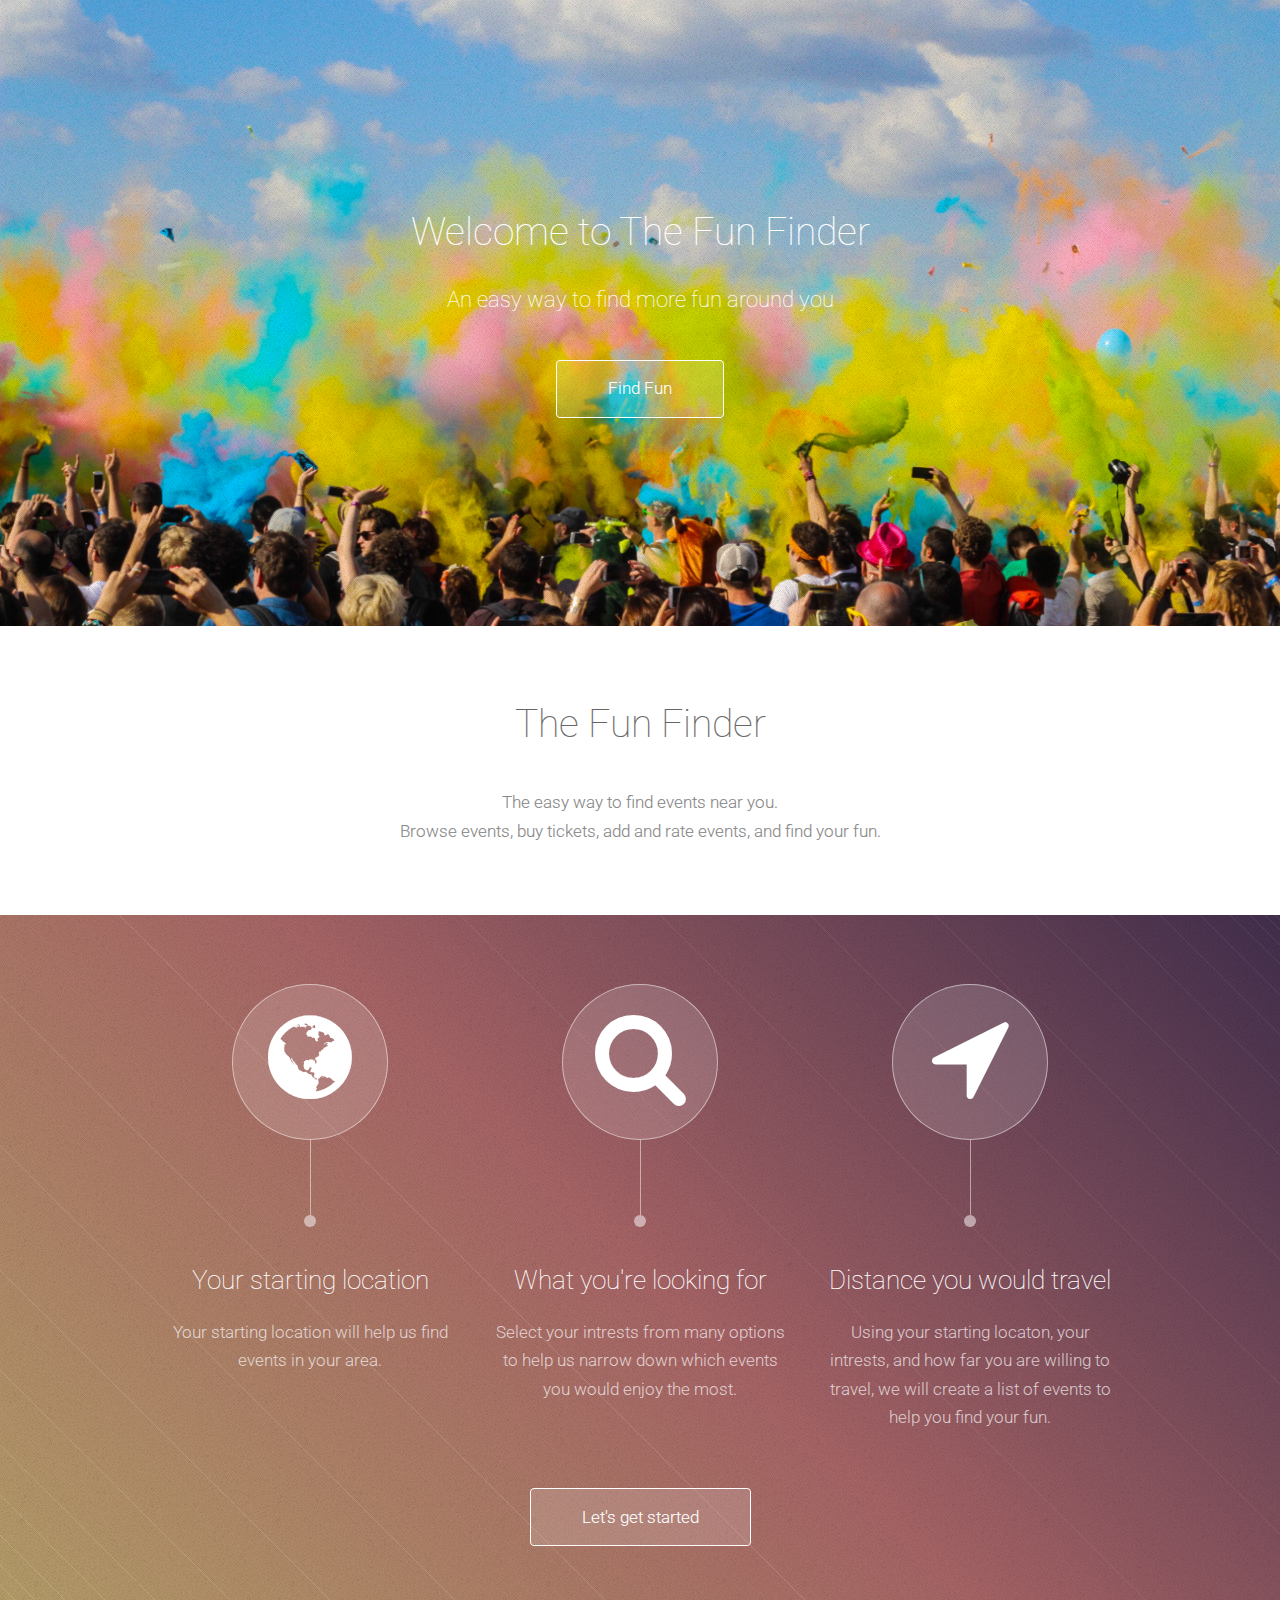
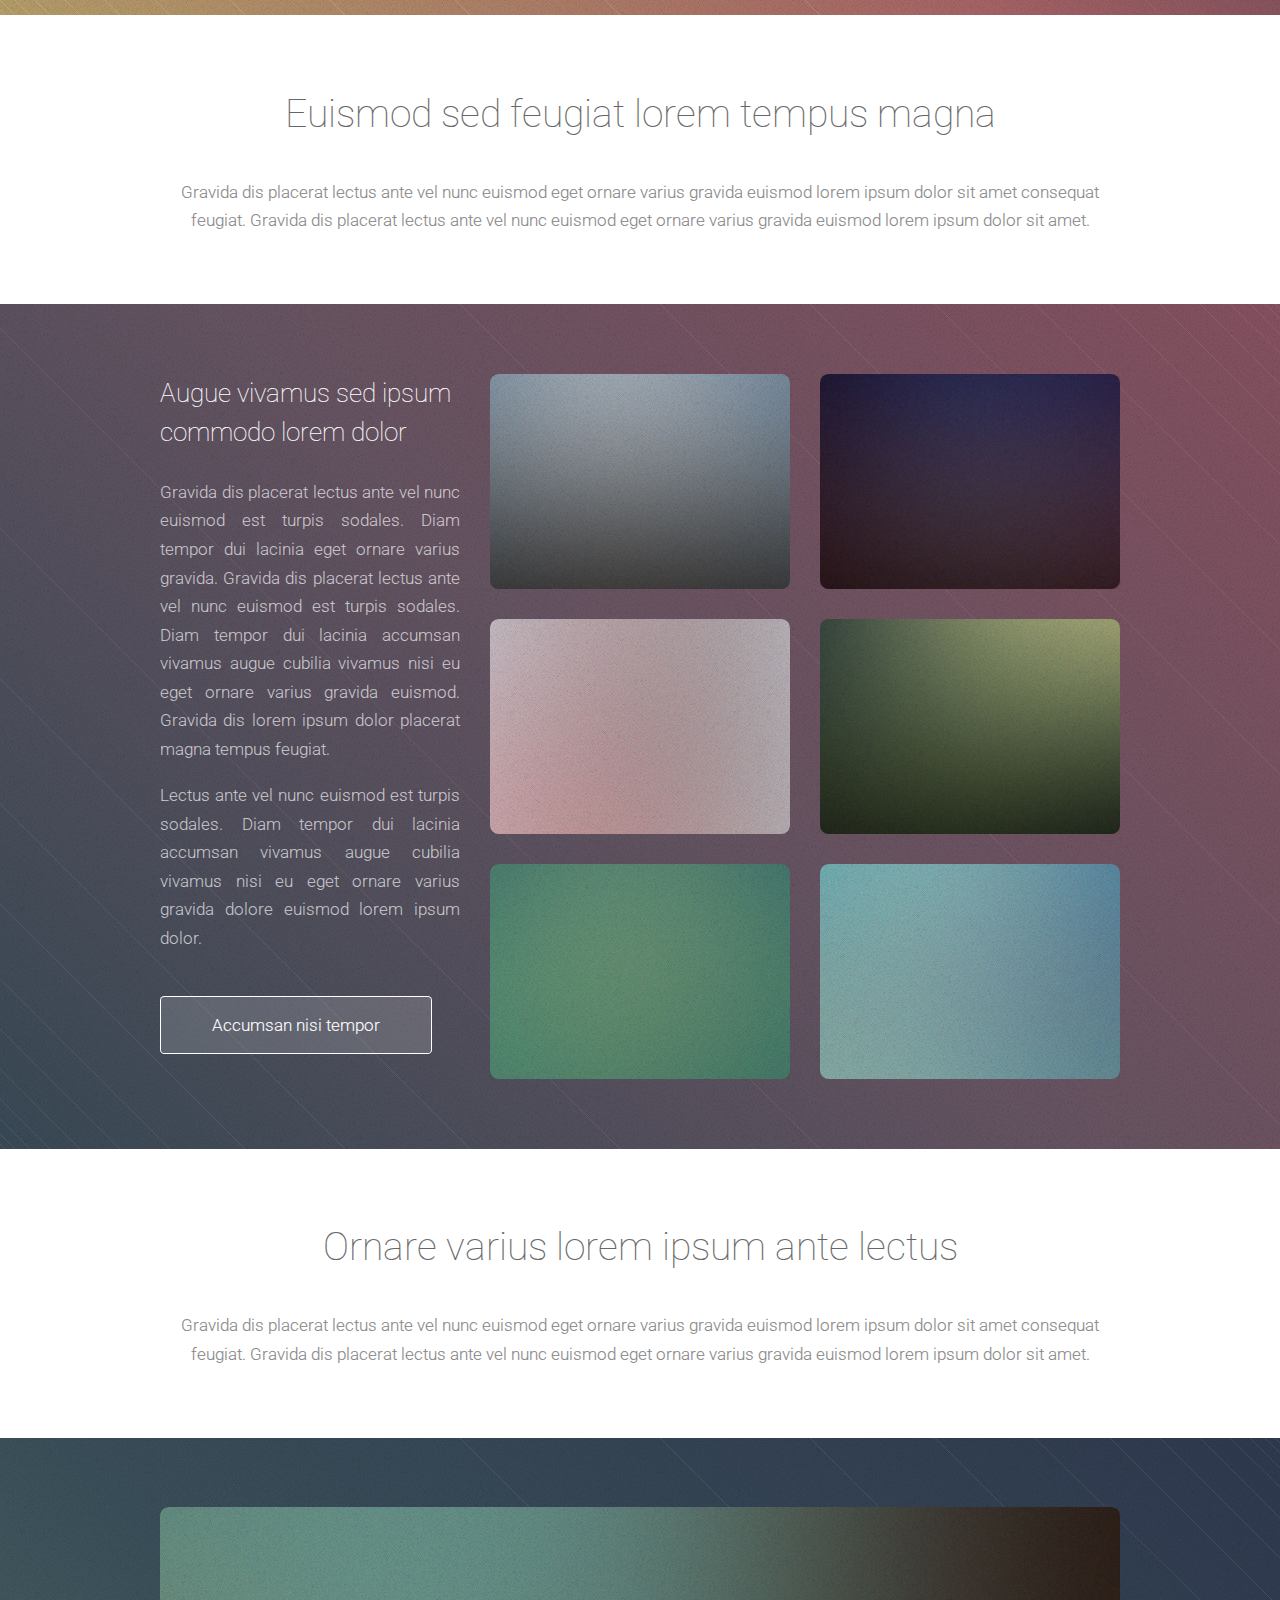
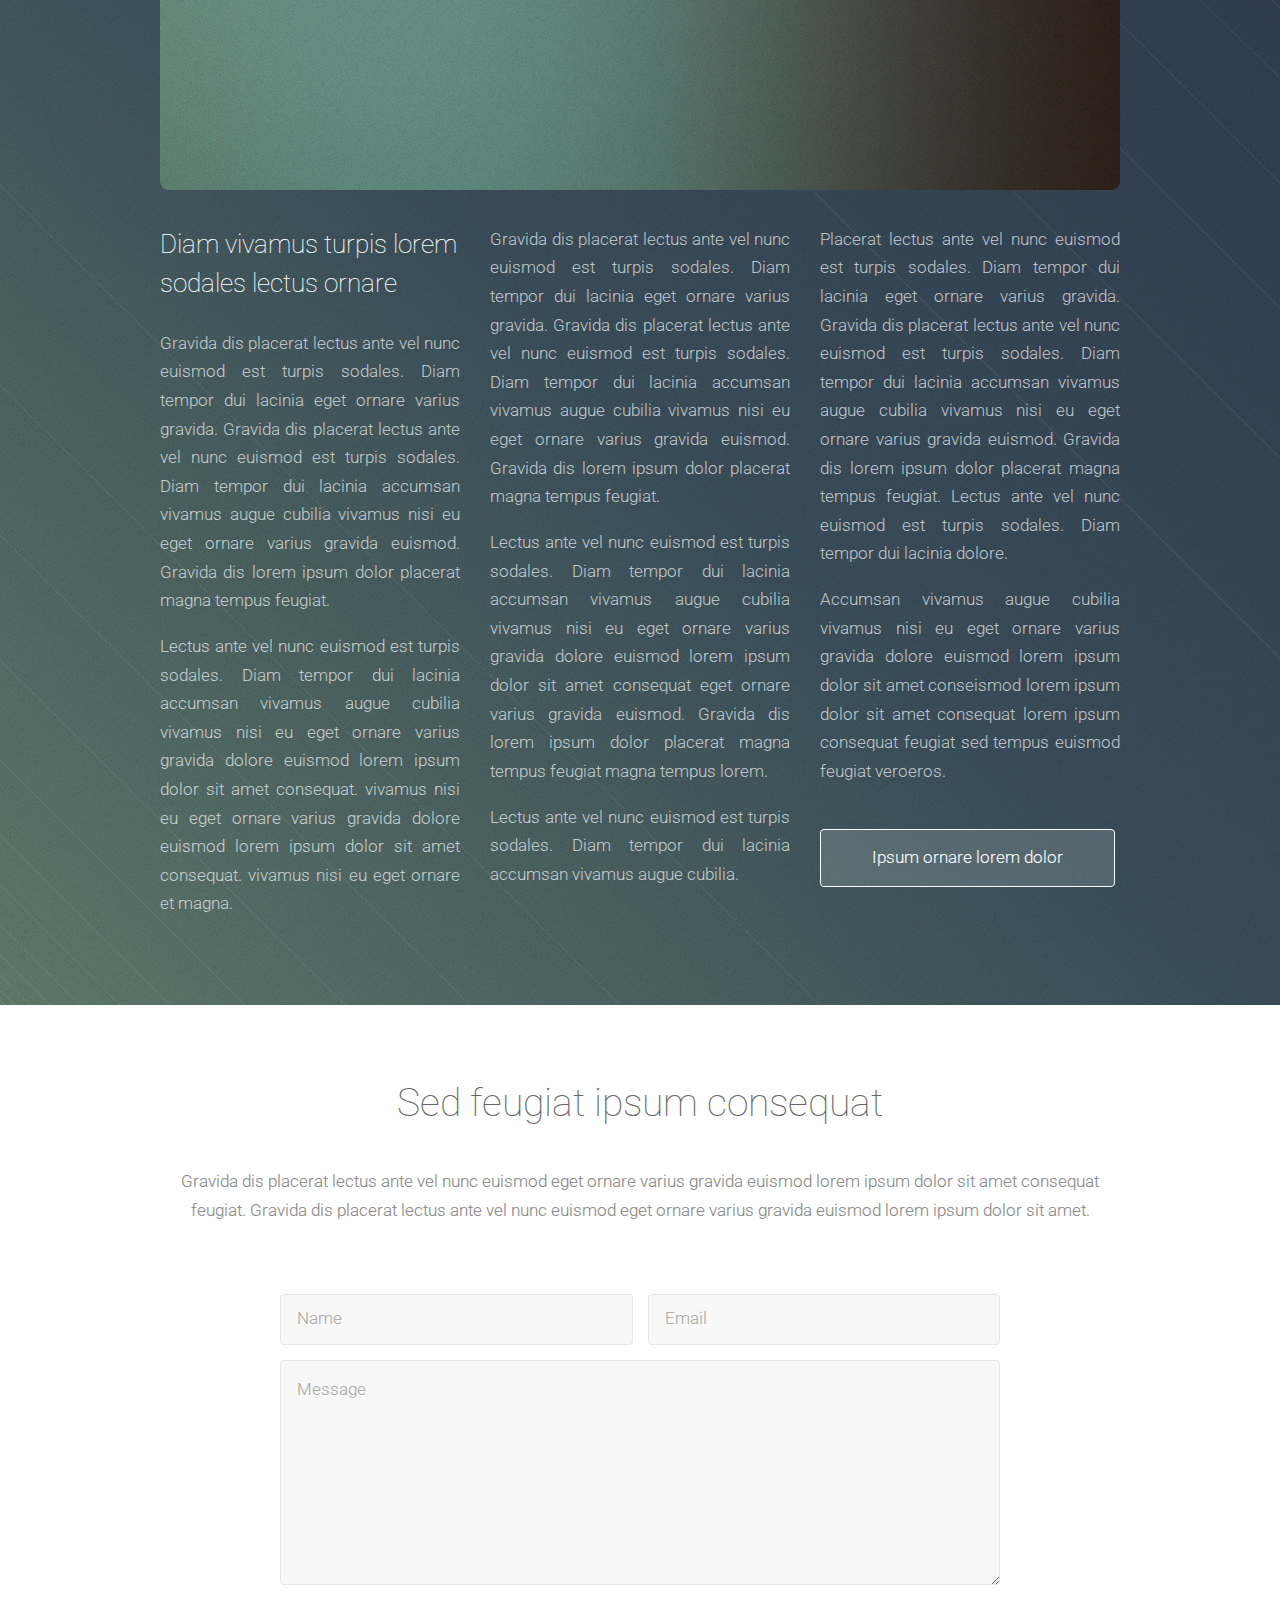
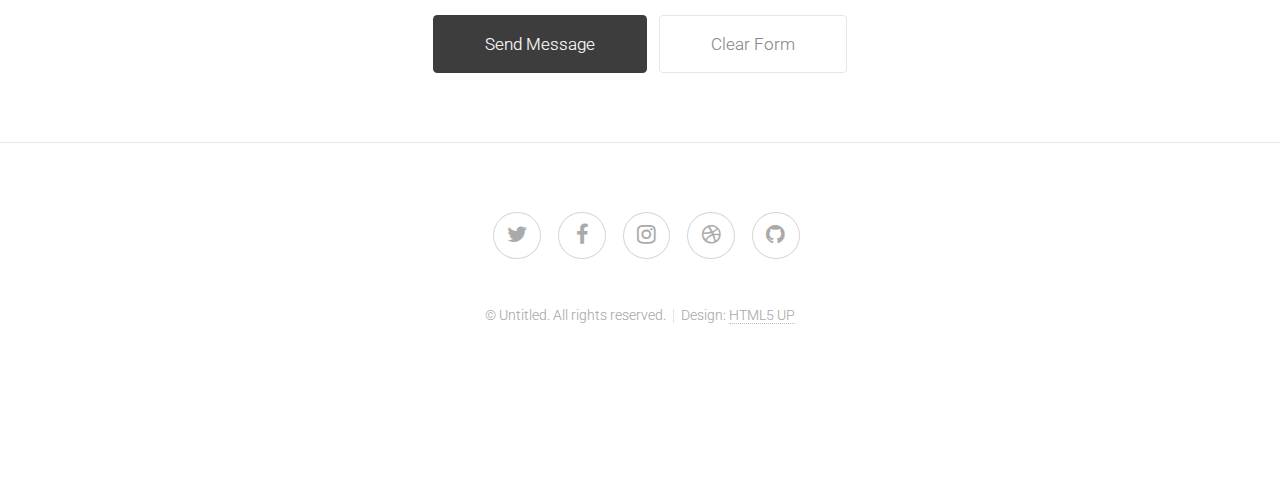
==== about-me.html @ b1b550c0 "Linked find-fun and started next link. Also added pictures" ====
<!DOCTYPE HTML>
<!--
	Tessellate by HTML5 UP
	html5up.net | @ajlkn
	Free for personal and commercial use under the CCA 3.0 license (html5up.net/license)
-->
<html>
	<head>
		<title>Tessellate by HTML5 UP</title>
		<meta charset="utf-8" />
		<meta name="viewport" content="width=device-width, initial-scale=1" />
		<!--[if lte IE 8]><script src="assets/js/ie/html5shiv.js"></script><![endif]-->
		<link rel="stylesheet" href="assets/css/main.css" />
		<link rel="stylesheet" href="assets/css/custom.css" />

		<!--[if lte IE 8]><link rel="stylesheet" href="assets/css/ie8.css" /><![endif]-->
		<!--[if lte IE 9]><link rel="stylesheet" href="assets/css/ie9.css" /><![endif]-->
	</head>
	<body>

		<!-- Header -->
			<section id="header" class="dark">
				<header>
					<h1>Welcome to The Fun Finder</h1>
					<p>An easy way to find more fun around you</p>
				</header>
				<footer>
					<a href="#first" class="button scrolly">Find Fun</a>
				</footer>
			</section>

		<!-- First -->
			<section id="first" class="main">
				<header>
					<div class="container">
						<h2>The Fun Finder</h2>
						<p>The easy way to find events near you.<br/>Browse events, buy tickets, add and rate events, and find your fun.
				        </p>
					</div>
				</header>
				<div class="content dark style1 featured">
					<div class="container">
						<div class="row">
							<div class="4u 12u(narrow)">
								<section>
									<span class="feature-icon"><span class="icon fa-globe"></span></span>
									<header>
										<h3>Your starting location</h3>
									</header>
									<p>Your starting location will help us find events in your area.</p>
								</section>
							</div>
							<div class="4u 12u(narrow)">
								<section>
									<span class="feature-icon"><span class="icon fa-search"></span></span>
									<header>
										<h3>What you're looking for</h3>
									</header>
									<p>Select your intrests from many options to help us narrow down which events you would enjoy the most.</p>
								</section>
							</div>
							<div class="4u 12u(narrow)">
								<section>
								<span class="feature-icon"><span class="icon fa-location-arrow"></span></span>
									<header>
										<h3>Distance you would travel</h3>
									</header>
									<p>Using your starting locaton, your intrests, and how far you are willing to travel, we will create a list of events to help you find your fun.</p>
								</section>
							</div>
						</div>
						<div class="row">
							<div class="12u">
								<footer>
									<a href="#second" class="button scrolly">Let's get started</a>
								</footer>
							</div>
						</div>
					</div>
				</div>
			</section>

		<!-- Second -->
			<section id="second" class="main">
				<header>
					<div class="container">
						<h2>Euismod sed feugiat lorem tempus magna</h2>
						<p>Gravida dis placerat lectus ante vel nunc euismod eget ornare varius gravida euismod lorem ipsum dolor sit amet consequat<br />
						feugiat. Gravida dis placerat lectus ante vel nunc euismod eget ornare varius gravida euismod lorem ipsum dolor sit amet.</p>
					</div>
				</header>
				<div class="content dark style2">
					<div class="container">
						<div class="row">
							<div class="4u 12u(narrow)">
								<section>
									<h3>Augue vivamus sed ipsum commodo lorem dolor</h3>
									<p>Gravida dis placerat lectus ante vel nunc euismod est turpis sodales. Diam
									tempor dui lacinia eget ornare varius gravida. Gravida dis placerat lectus ante
									vel nunc euismod est turpis sodales. Diam tempor dui lacinia accumsan vivamus
									augue cubilia vivamus nisi eu eget ornare varius gravida euismod.  Gravida dis
									lorem ipsum dolor placerat magna tempus feugiat.</p>
									<p>Lectus ante vel nunc euismod est turpis sodales. Diam tempor dui lacinia
									accumsan vivamus augue cubilia vivamus nisi eu eget ornare varius gravida dolore
									euismod lorem ipsum dolor.</p>
									<footer>
										<a href="#third" class="button scrolly">Accumsan nisi tempor</a>
									</footer>
								</section>
							</div>
							<div class="8u 12u(narrow)">
								<div class="row">
									<div class="6u"><a href="#" class="image fit"><img src="images/pic01.jpg" alt="" /></a></div>
									<div class="6u"><a href="#" class="image fit"><img src="images/pic02.jpg" alt="" /></a></div>
									<div class="6u"><a href="#" class="image fit"><img src="images/pic03.jpg" alt="" /></a></div>
									<div class="6u"><a href="#" class="image fit"><img src="images/pic04.jpg" alt="" /></a></div>
									<div class="6u"><a href="#" class="image fit"><img src="images/pic05.jpg" alt="" /></a></div>
									<div class="6u"><a href="#" class="image fit"><img src="images/pic06.jpg" alt="" /></a></div>
								</div>
							</div>
						</div>
					</div>
				</div>
			</section>

		<!-- Third -->
			<section id="third" class="main">
				<header>
					<div class="container">
						<h2>Ornare varius lorem ipsum ante lectus</h2>
						<p>Gravida dis placerat lectus ante vel nunc euismod eget ornare varius gravida euismod lorem ipsum dolor sit amet consequat<br />
						feugiat. Gravida dis placerat lectus ante vel nunc euismod eget ornare varius gravida euismod lorem ipsum dolor sit amet.</p>
					</div>
				</header>
				<div class="content dark style3">
					<div class="container">
						<span class="image featured"><img src="images/pic07.jpg" alt="" /></span>
						<div class="row">
							<div class="4u 12u(narrow)">
								<h3>Diam vivamus turpis lorem sodales lectus ornare</h3>
								<p>Gravida dis placerat lectus ante vel nunc euismod est turpis sodales. Diam
								tempor dui lacinia eget ornare varius gravida. Gravida dis placerat lectus ante
								vel nunc euismod est turpis sodales. Diam tempor dui lacinia accumsan vivamus
								augue cubilia vivamus nisi eu eget ornare varius gravida euismod.  Gravida dis
								lorem ipsum dolor placerat magna tempus feugiat.</p>
								<p>Lectus ante vel nunc euismod est turpis sodales. Diam tempor dui lacinia
								accumsan vivamus augue cubilia vivamus nisi eu eget ornare varius gravida dolore
								euismod lorem ipsum dolor sit amet consequat. vivamus nisi eu eget ornare varius
								gravida dolore euismod lorem ipsum dolor sit amet consequat. vivamus nisi eu
								eget ornare et magna.</p>
							</div>
							<div class="4u 12u(narrow)">
								<p>Gravida dis placerat lectus ante vel nunc euismod est turpis sodales. Diam
								tempor dui lacinia eget ornare varius gravida. Gravida dis placerat lectus ante
								vel nunc euismod est turpis sodales. Diam tempor dui lacinia accumsan vivamus
								augue cubilia vivamus nisi eu eget ornare varius gravida euismod.  Gravida dis
								lorem ipsum dolor placerat magna tempus feugiat.</p>
								<p>Lectus ante vel nunc euismod est turpis sodales. Diam tempor dui lacinia
								accumsan vivamus augue cubilia vivamus nisi eu eget ornare varius gravida dolore
								euismod lorem ipsum dolor sit amet consequat eget ornare varius gravida euismod.
								Gravida dis lorem ipsum dolor placerat magna tempus feugiat magna tempus lorem.</p>
								<p>Lectus ante vel nunc euismod est turpis sodales. Diam tempor dui lacinia
								accumsan vivamus augue cubilia.</p>
							</div>
							<div class="4u 12u(narrow)">
								<p>Placerat lectus ante vel nunc euismod est turpis sodales. Diam tempor dui
								lacinia eget ornare varius gravida. Gravida dis placerat lectus ante vel nunc
								euismod est turpis sodales. Diam tempor dui lacinia accumsan vivamus augue
								cubilia vivamus nisi eu eget ornare varius gravida euismod.  Gravida dis
								lorem ipsum dolor placerat magna tempus feugiat. Lectus ante vel nunc euismod
								est turpis sodales. Diam tempor dui lacinia dolore.</p>
								<p>Accumsan vivamus augue cubilia vivamus nisi eu eget ornare varius gravida
								dolore euismod lorem ipsum dolor sit amet conseismod lorem ipsum dolor sit amet
								consequat lorem ipsum consequat feugiat sed tempus euismod feugiat veroeros.</p>
								<footer>
									<a href="#fourth" class="button scrolly">Ipsum ornare lorem dolor</a>
								</footer>
							</div>
						</div>
					</div>
				</div>
			</section>

		<!-- Basic Elements -->
		<!--
			<section class="main">
				<header>
					<div class="container">
						<h2>A Whole Lotta Elements</h2>
						<p>General purpose elements for every general purpose. Or something like that.</p>
					</div>
				</header>
				<div class="content style1 dark">
					<div class="container">
						<section>
							<header>
								<h3>Paragraph</h3>
								<p>This is a byline</p>
							</header>
							<p>Phasellus nisl nisl, varius id <sup>porttitor sed pellentesque</sup> ac orci. Pellentesque
							habitant <strong>strong</strong> tristique <b>bold</b> et netus <i>italic</i> malesuada <em>emphasized</em> ac turpis egestas. Morbi
							leo suscipit ut. Praesent <sub>id turpis vitae</sub> turpis pretium ultricies. Vestibulum sit
							amet risus elit.</p>
						</section>
						<section>
							<header>
								<h3>Blockquote</h3>
							</header>
							<blockquote>Fringilla nisl. Donec accumsan interdum nisi, quis tincidunt felis sagittis eget.
							tempus euismod. Vestibulum ante ipsum primis in faucibus. Cras sit amet urna eros, id egestas
							tempus ante ipsum primis in faucibus orci luctus et ultrices.</blockquote>
						</section>
						<section>
							<header>
								<h3>Divider</h3>
							</header>
							<p>Donec consectetur <a href="#">vestibulum dolor et pulvinar</a>. Etiam vel felis enim, at viverra
							ligula. Ut porttitor sagittis lorem, quis eleifend nisi ornare vel. Praesent nec orci
							facilisis leo magna. Cras sit amet urna eros, id egestas urna. Quisque aliquam
							tempus euismod. Vestibulum ante ipsum primis in faucibus orci luctus et ultrices
							posuere cubilia.</p>
							<hr />
							<p>Donec consectetur vestibulum dolor et pulvinar. Etiam vel felis enim, at viverra
							ligula. Ut porttitor sagittis lorem, quis eleifend nisi ornare vel. Praesent nec orci
							facilisis leo magna. Cras sit amet urna eros, id egestas urna. Quisque aliquam
							tempus euismod. Vestibulum ante ipsum primis in faucibus orci luctus et ultrices
							posuere cubilia.</p>
						</section>
						<section>
							<header>
								<h3>Unordered List</h3>
							</header>
							<ul class="default">
								<li>Donec consectetur vestibulum dolor et vel felis enim at viverra ligula. Ut porttitor sagittis lorem.</li>
								<li>Donec consectetur vestibulum dolor et vel felis enim at viverra ligula. Ut porttitor sagittis lorem.</li>
								<li>Donec consectetur vestibulum dolor et vel felis enim at viverra ligula. Ut porttitor sagittis lorem.</li>
								<li>Donec consectetur vestibulum dolor et vel felis enim at viverra ligula. Ut porttitor sagittis lorem.</li>
							</ul>
						</section>
						<section>
							<header>
								<h3>Ordered List</h3>
							</header>
							<ol class="default">
								<li>Donec consectetur vestibulum dolor et vel felis enim at viverra ligula. Ut porttitor sagittis lorem.</li>
								<li>Donec consectetur vestibulum dolor et vel felis enim at viverra ligula. Ut porttitor sagittis lorem.</li>
								<li>Donec consectetur vestibulum dolor et vel felis enim at viverra ligula. Ut porttitor sagittis lorem.</li>
								<li>Donec consectetur vestibulum dolor et vel felis enim at viverra ligula. Ut porttitor sagittis lorem.</li>
							</ol>
						</section>
						<section>
							<header>
								<h3>Table</h3>
							</header>
							<div class="table-wrapper">
								<table class="default">
									<thead>
										<tr>
											<th>ID</th>
											<th>Name</th>
											<th>Description</th>
											<th>Price</th>
										</tr>
									</thead>
									<tbody>
										<tr>
											<td>00001</td>
											<td>Lorem ipsum dolor</td>
											<td>Ut porttitor sagittis lorem quis nisi ornare.</td>
											<td>29.99</td>
										</tr>
										<tr>
											<td>00002</td>
											<td>Sit amet nullam</td>
											<td>Ut porttitor sagittis lorem quis nisi ornare.</td>
											<td>19.99</td>
										</tr>
										<tr>
											<td>00003</td>
											<td>Feugiat felis viverra</td>
											<td>Ut porttitor sagittis lorem quis nisi ornare.</td>
											<td>29.99</td>
										</tr>
										<tr>
											<td>00004</td>
											<td>Sagittis enim felis</td>
											<td>Ut porttitor sagittis lorem quis nisi ornare.</td>
											<td>19.99</td>
										</tr>
										<tr>
											<td>00005</td>
											<td>Nullam sed vestibulum</td>
											<td>Ut porttitor sagittis lorem quis nisi ornare.</td>
											<td>19.99</td>
										</tr>
									</tbody>
									<tfoot>
										<tr>
											<td colspan="3"></td>
											<td>100.00</td>
										</tr>
									</tfoot>
								</table>
							</div>
						</section>
						<section>
							<header>
								<h3>Form</h3>
							</header>
							<form method="post" action="#">
								<div class="row 50%">
									<div class="6u 12u(narrow)">
										<input type="text" name="name" id="name" value="" placeholder="John Doe" />
									</div>
									<div class="6u 12u(narrow)">
										<input type="text" name="email" id="email" value="" placeholder="johndoe@domain.tld" />
									</div>
								</div>
								<div class="row 50%">
									<div class="12u">
										<div class="select" tabindex="-1">
											<select name="department" id="department">
												<option value="">Choose a department</option>
												<option value="1">Manufacturing</option>
												<option value="2">Administration</option>
												<option value="3">Support</option>
											</select>
										</div>
									</div>
								</div>
								<div class="row 50%">
									<div class="12u">
										<input type="text" name="subject" id="subject" value="" placeholder="Enter your subject" />
									</div>
								</div>
								<div class="row 50%">
									<div class="12u">
										<textarea name="message" id="message" placeholder="Enter your message"></textarea>
									</div>
								</div>
								<div class="row">
									<div class="12u">
										<ul class="actions">
											<li><input type="submit" class="button" value="Send Message" /></li>
											<li><input type="reset" class="button alt" value="Clear Form" /></li>
										</ul>
									</div>
								</div>
							</form>
						</section>
					</div>
				</div>
			</section>
		-->

		<!-- Fourth -->
			<section id="fourth" class="main">
				<header>
					<div class="container">
						<h2>Sed feugiat ipsum consequat</h2>
						<p>Gravida dis placerat lectus ante vel nunc euismod eget ornare varius gravida euismod lorem ipsum dolor sit amet consequat<br />
						feugiat. Gravida dis placerat lectus ante vel nunc euismod eget ornare varius gravida euismod lorem ipsum dolor sit amet.</p>
					</div>
				</header>
				<div class="content style4 featured">
					<div class="container 75%">
						<form method="post" action="#">
							<div class="row 50%">
								<div class="6u 12u(mobile)"><input type="text" placeholder="Name" /></div>
								<div class="6u 12u(mobile)"><input type="text" placeholder="Email" /></div>
							</div>
							<div class="row 50%">
								<div class="12u"><textarea name="message" placeholder="Message"></textarea></div>
							</div>
							<div class="row">
								<div class="12u">
									<ul class="actions">
										<li><input type="submit" class="button" value="Send Message" /></li>
										<li><input type="reset" class="button alt" value="Clear Form" /></li>
									</ul>
								</div>
							</div>
						</form>
					</div>
				</div>
			</section>

		<!-- Footer -->
			<section id="footer">
				<ul class="icons">
					<li><a href="#" class="icon fa-twitter"><span class="label">Twitter</span></a></li>
					<li><a href="#" class="icon fa-facebook"><span class="label">Facebook</span></a></li>
					<li><a href="#" class="icon fa-instagram"><span class="label">Instagram</span></a></li>
					<li><a href="#" class="icon fa-dribbble"><span class="label">Dribbble</span></a></li>
					<li><a href="#" class="icon fa-github"><span class="label">GitHub</span></a></li>
				</ul>
				<div class="copyright">
					<ul class="menu">
						<li>&copy; Untitled. All rights reserved.</li><li>Design: <a href="http://html5up.net">HTML5 UP</a></li>
					</ul>
				</div>
			</section>

		<!-- Scripts -->
			<script src="assets/js/jquery.min.js"></script>
			<script src="assets/js/jquery.scrolly.min.js"></script>
			<script src="assets/js/skel.min.js"></script>
			<script src="assets/js/util.js"></script>
			<!--[if lte IE 8]><script src="assets/js/ie/respond.min.js"></script><![endif]-->
			<script src="assets/js/main.js"></script>

	</body>
</html>
---- assets/css/main.css ----
@import url("font-awesome.min.css");
@import url("https://fonts.googleapis.com/css?family=Roboto:100,100italic,300,300italic,400,400italic");

/*
	Tessellate by HTML5 UP
	html5up.net | @ajlkn
	Free for personal and commercial use under the CCA 3.0 license (html5up.net/license)
*/

/* Reset */

	html, body, div, span, applet, object, iframe, h1, h2, h3, h4, h5, h6, p, blockquote, pre, a, abbr, acronym, address, big, cite, code, del, dfn, em, img, ins, kbd, q, s, samp, small, strike, strong, sub, sup, tt, var, b, u, i, center, dl, dt, dd, ol, ul, li, fieldset, form, label, legend, table, caption, tbody, tfoot, thead, tr, th, td, article, aside, canvas, details, embed, figure, figcaption, footer, header, hgroup, menu, nav, output, ruby, section, summary, time, mark, audio, video {
		margin: 0;
		padding: 0;
		border: 0;
		font-size: 100%;
		font: inherit;
		vertical-align: baseline;
	}

	article, aside, details, figcaption, figure, footer, header, hgroup, menu, nav, section {
		display: block;
	}

	body {
		line-height: 1;
	}

	ol, ul {
		list-style: none;
	}

	blockquote, q {
		quotes: none;
	}

	blockquote:before, blockquote:after, q:before, q:after {
		content: '';
		content: none;
	}

	table {
		border-collapse: collapse;
		border-spacing: 0;
	}

	body {
		-webkit-text-size-adjust: none;
	}

/* Box Model */

	*, *:before, *:after {
		-moz-box-sizing: border-box;
		-webkit-box-sizing: border-box;
		box-sizing: border-box;
	}

/* Containers */

	.container {
		margin-left: auto;
		margin-right: auto;
	}

	.container.\31 25\25 {
		width: 100%;
		max-width: 1700px;
		min-width: 1360px;
	}

	.container.\37 5\25 {
		width: 1020px;
	}

	.container.\35 0\25 {
		width: 680px;
	}

	.container.\32 5\25 {
		width: 340px;
	}

	.container {
		width: 1360px;
	}

	@media screen and (max-width: 1680px) {

		.container.\31 25\25 {
			width: 100%;
			max-width: 1500px;
			min-width: 1200px;
		}

		.container.\37 5\25 {
			width: 900px;
		}

		.container.\35 0\25 {
			width: 600px;
		}

		.container.\32 5\25 {
			width: 300px;
		}

		.container {
			width: 1200px;
		}

	}

	@media screen and (max-width: 1280px) {

		.container.\31 25\25 {
			width: 100%;
			max-width: 1200px;
			min-width: 960px;
		}

		.container.\37 5\25 {
			width: 720px;
		}

		.container.\35 0\25 {
			width: 480px;
		}

		.container.\32 5\25 {
			width: 240px;
		}

		.container {
			width: 960px;
		}

	}

	@media screen and (max-width: 1000px) {

		.container.\31 25\25 {
			width: 100%;
			max-width: 125%;
			min-width: 100%;
		}

		.container.\37 5\25 {
			width: 75%;
		}

		.container.\35 0\25 {
			width: 50%;
		}

		.container.\32 5\25 {
			width: 25%;
		}

		.container {
			width: 100% !important;
		}

	}

	@media screen and (max-width: 736px) {

		.container.\31 25\25 {
			width: 100%;
			max-width: 125%;
			min-width: 100%;
		}

		.container.\37 5\25 {
			width: 75%;
		}

		.container.\35 0\25 {
			width: 50%;
		}

		.container.\32 5\25 {
			width: 25%;
		}

		.container {
			width: 100% !important;
		}

	}

/* Grid */

	.row {
		border-bottom: solid 1px transparent;
		-moz-box-sizing: border-box;
		-webkit-box-sizing: border-box;
		box-sizing: border-box;
	}

	.row > * {
		float: left;
		-moz-box-sizing: border-box;
		-webkit-box-sizing: border-box;
		box-sizing: border-box;
	}

	.row:after, .row:before {
		content: '';
		display: block;
		clear: both;
		height: 0;
	}

	.row.uniform > * > :first-child {
		margin-top: 0;
	}

	.row.uniform > * > :last-child {
		margin-bottom: 0;
	}

	.row.\30 \25 > * {
		padding: 0px 0 0 0px;
	}

	.row.\30 \25 {
		margin: 0px 0 -1px 0px;
	}

	.row.uniform.\30 \25 > * {
		padding: 0px 0 0 0px;
	}

	.row.uniform.\30 \25 {
		margin: 0px 0 -1px 0px;
	}

	.row > * {
		padding: 50px 0 0 50px;
	}

	.row {
		margin: -50px 0 -1px -50px;
	}

	.row.uniform > * {
		padding: 50px 0 0 50px;
	}

	.row.uniform {
		margin: -50px 0 -1px -50px;
	}

	.row.\32 00\25 > * {
		padding: 100px 0 0 100px;
	}

	.row.\32 00\25 {
		margin: -100px 0 -1px -100px;
	}

	.row.uniform.\32 00\25 > * {
		padding: 100px 0 0 100px;
	}

	.row.uniform.\32 00\25 {
		margin: -100px 0 -1px -100px;
	}

	.row.\31 50\25 > * {
		padding: 75px 0 0 75px;
	}

	.row.\31 50\25 {
		margin: -75px 0 -1px -75px;
	}

	.row.uniform.\31 50\25 > * {
		padding: 75px 0 0 75px;
	}

	.row.uniform.\31 50\25 {
		margin: -75px 0 -1px -75px;
	}

	.row.\35 0\25 > * {
		padding: 25px 0 0 25px;
	}

	.row.\35 0\25 {
		margin: -25px 0 -1px -25px;
	}

	.row.uniform.\35 0\25 > * {
		padding: 25px 0 0 25px;
	}

	.row.uniform.\35 0\25 {
		margin: -25px 0 -1px -25px;
	}

	.row.\32 5\25 > * {
		padding: 12.5px 0 0 12.5px;
	}

	.row.\32 5\25 {
		margin: -12.5px 0 -1px -12.5px;
	}

	.row.uniform.\32 5\25 > * {
		padding: 12.5px 0 0 12.5px;
	}

	.row.uniform.\32 5\25 {
		margin: -12.5px 0 -1px -12.5px;
	}

	.\31 2u, .\31 2u\24 {
		width: 100%;
		clear: none;
		margin-left: 0;
	}

	.\31 1u, .\31 1u\24 {
		width: 91.6666666667%;
		clear: none;
		margin-left: 0;
	}

	.\31 0u, .\31 0u\24 {
		width: 83.3333333333%;
		clear: none;
		margin-left: 0;
	}

	.\39 u, .\39 u\24 {
		width: 75%;
		clear: none;
		margin-left: 0;
	}

	.\38 u, .\38 u\24 {
		width: 66.6666666667%;
		clear: none;
		margin-left: 0;
	}

	.\37 u, .\37 u\24 {
		width: 58.3333333333%;
		clear: none;
		margin-left: 0;
	}

	.\36 u, .\36 u\24 {
		width: 50%;
		clear: none;
		margin-left: 0;
	}

	.\35 u, .\35 u\24 {
		width: 41.6666666667%;
		clear: none;
		margin-left: 0;
	}

	.\34 u, .\34 u\24 {
		width: 33.3333333333%;
		clear: none;
		margin-left: 0;
	}

	.\33 u, .\33 u\24 {
		width: 25%;
		clear: none;
		margin-left: 0;
	}

	.\32 u, .\32 u\24 {
		width: 16.6666666667%;
		clear: none;
		margin-left: 0;
	}

	.\31 u, .\31 u\24 {
		width: 8.3333333333%;
		clear: none;
		margin-left: 0;
	}

	.\31 2u\24 + *,
	.\31 1u\24 + *,
	.\31 0u\24 + *,
	.\39 u\24 + *,
	.\38 u\24 + *,
	.\37 u\24 + *,
	.\36 u\24 + *,
	.\35 u\24 + *,
	.\34 u\24 + *,
	.\33 u\24 + *,
	.\32 u\24 + *,
	.\31 u\24 + * {
		clear: left;
	}

	.\-11u {
		margin-left: 91.66667%;
	}

	.\-10u {
		margin-left: 83.33333%;
	}

	.\-9u {
		margin-left: 75%;
	}

	.\-8u {
		margin-left: 66.66667%;
	}

	.\-7u {
		margin-left: 58.33333%;
	}

	.\-6u {
		margin-left: 50%;
	}

	.\-5u {
		margin-left: 41.66667%;
	}

	.\-4u {
		margin-left: 33.33333%;
	}

	.\-3u {
		margin-left: 25%;
	}

	.\-2u {
		margin-left: 16.66667%;
	}

	.\-1u {
		margin-left: 8.33333%;
	}

	@media screen and (max-width: 1680px) {

		.row > * {
			padding: 40px 0 0 40px;
		}

		.row {
			margin: -40px 0 -1px -40px;
		}

		.row.uniform > * {
			padding: 40px 0 0 40px;
		}

		.row.uniform {
			margin: -40px 0 -1px -40px;
		}

		.row.\32 00\25 > * {
			padding: 80px 0 0 80px;
		}

		.row.\32 00\25 {
			margin: -80px 0 -1px -80px;
		}

		.row.uniform.\32 00\25 > * {
			padding: 80px 0 0 80px;
		}

		.row.uniform.\32 00\25 {
			margin: -80px 0 -1px -80px;
		}

		.row.\31 50\25 > * {
			padding: 60px 0 0 60px;
		}

		.row.\31 50\25 {
			margin: -60px 0 -1px -60px;
		}

		.row.uniform.\31 50\25 > * {
			padding: 60px 0 0 60px;
		}

		.row.uniform.\31 50\25 {
			margin: -60px 0 -1px -60px;
		}

		.row.\35 0\25 > * {
			padding: 20px 0 0 20px;
		}

		.row.\35 0\25 {
			margin: -20px 0 -1px -20px;
		}

		.row.uniform.\35 0\25 > * {
			padding: 20px 0 0 20px;
		}

		.row.uniform.\35 0\25 {
			margin: -20px 0 -1px -20px;
		}

		.row.\32 5\25 > * {
			padding: 10px 0 0 10px;
		}

		.row.\32 5\25 {
			margin: -10px 0 -1px -10px;
		}

		.row.uniform.\32 5\25 > * {
			padding: 10px 0 0 10px;
		}

		.row.uniform.\32 5\25 {
			margin: -10px 0 -1px -10px;
		}

		.\31 2u\28wide\29, .\31 2u\24\28wide\29 {
			width: 100%;
			clear: none;
			margin-left: 0;
		}

		.\31 1u\28wide\29, .\31 1u\24\28wide\29 {
			width: 91.6666666667%;
			clear: none;
			margin-left: 0;
		}

		.\31 0u\28wide\29, .\31 0u\24\28wide\29 {
			width: 83.3333333333%;
			clear: none;
			margin-left: 0;
		}

		.\39 u\28wide\29, .\39 u\24\28wide\29 {
			width: 75%;
			clear: none;
			margin-left: 0;
		}

		.\38 u\28wide\29, .\38 u\24\28wide\29 {
			width: 66.6666666667%;
			clear: none;
			margin-left: 0;
		}

		.\37 u\28wide\29, .\37 u\24\28wide\29 {
			width: 58.3333333333%;
			clear: none;
			margin-left: 0;
		}

		.\36 u\28wide\29, .\36 u\24\28wide\29 {
			width: 50%;
			clear: none;
			margin-left: 0;
		}

		.\35 u\28wide\29, .\35 u\24\28wide\29 {
			width: 41.6666666667%;
			clear: none;
			margin-left: 0;
		}

		.\34 u\28wide\29, .\34 u\24\28wide\29 {
			width: 33.3333333333%;
			clear: none;
			margin-left: 0;
		}

		.\33 u\28wide\29, .\33 u\24\28wide\29 {
			width: 25%;
			clear: none;
			margin-left: 0;
		}

		.\32 u\28wide\29, .\32 u\24\28wide\29 {
			width: 16.6666666667%;
			clear: none;
			margin-left: 0;
		}

		.\31 u\28wide\29, .\31 u\24\28wide\29 {
			width: 8.3333333333%;
			clear: none;
			margin-left: 0;
		}

		.\31 2u\24\28wide\29 + *,
		.\31 1u\24\28wide\29 + *,
		.\31 0u\24\28wide\29 + *,
		.\39 u\24\28wide\29 + *,
		.\38 u\24\28wide\29 + *,
		.\37 u\24\28wide\29 + *,
		.\36 u\24\28wide\29 + *,
		.\35 u\24\28wide\29 + *,
		.\34 u\24\28wide\29 + *,
		.\33 u\24\28wide\29 + *,
		.\32 u\24\28wide\29 + *,
		.\31 u\24\28wide\29 + * {
			clear: left;
		}

		.\-11u\28wide\29 {
			margin-left: 91.66667%;
		}

		.\-10u\28wide\29 {
			margin-left: 83.33333%;
		}

		.\-9u\28wide\29 {
			margin-left: 75%;
		}

		.\-8u\28wide\29 {
			margin-left: 66.66667%;
		}

		.\-7u\28wide\29 {
			margin-left: 58.33333%;
		}

		.\-6u\28wide\29 {
			margin-left: 50%;
		}

		.\-5u\28wide\29 {
			margin-left: 41.66667%;
		}

		.\-4u\28wide\29 {
			margin-left: 33.33333%;
		}

		.\-3u\28wide\29 {
			margin-left: 25%;
		}

		.\-2u\28wide\29 {
			margin-left: 16.66667%;
		}

		.\-1u\28wide\29 {
			margin-left: 8.33333%;
		}

	}

	@media screen and (max-width: 1280px) {

		.row > * {
			padding: 30px 0 0 30px;
		}

		.row {
			margin: -30px 0 -1px -30px;
		}

		.row.uniform > * {
			padding: 30px 0 0 30px;
		}

		.row.uniform {
			margin: -30px 0 -1px -30px;
		}

		.row.\32 00\25 > * {
			padding: 60px 0 0 60px;
		}

		.row.\32 00\25 {
			margin: -60px 0 -1px -60px;
		}

		.row.uniform.\32 00\25 > * {
			padding: 60px 0 0 60px;
		}

		.row.uniform.\32 00\25 {
			margin: -60px 0 -1px -60px;
		}

		.row.\31 50\25 > * {
			padding: 45px 0 0 45px;
		}

		.row.\31 50\25 {
			margin: -45px 0 -1px -45px;
		}

		.row.uniform.\31 50\25 > * {
			padding: 45px 0 0 45px;
		}

		.row.uniform.\31 50\25 {
			margin: -45px 0 -1px -45px;
		}

		.row.\35 0\25 > * {
			padding: 15px 0 0 15px;
		}

		.row.\35 0\25 {
			margin: -15px 0 -1px -15px;
		}

		.row.uniform.\35 0\25 > * {
			padding: 15px 0 0 15px;
		}

		.row.uniform.\35 0\25 {
			margin: -15px 0 -1px -15px;
		}

		.row.\32 5\25 > * {
			padding: 7.5px 0 0 7.5px;
		}

		.row.\32 5\25 {
			margin: -7.5px 0 -1px -7.5px;
		}

		.row.uniform.\32 5\25 > * {
			padding: 7.5px 0 0 7.5px;
		}

		.row.uniform.\32 5\25 {
			margin: -7.5px 0 -1px -7.5px;
		}

		.\31 2u\28normal\29, .\31 2u\24\28normal\29 {
			width: 100%;
			clear: none;
			margin-left: 0;
		}

		.\31 1u\28normal\29, .\31 1u\24\28normal\29 {
			width: 91.6666666667%;
			clear: none;
			margin-left: 0;
		}

		.\31 0u\28normal\29, .\31 0u\24\28normal\29 {
			width: 83.3333333333%;
			clear: none;
			margin-left: 0;
		}

		.\39 u\28normal\29, .\39 u\24\28normal\29 {
			width: 75%;
			clear: none;
			margin-left: 0;
		}

		.\38 u\28normal\29, .\38 u\24\28normal\29 {
			width: 66.6666666667%;
			clear: none;
			margin-left: 0;
		}

		.\37 u\28normal\29, .\37 u\24\28normal\29 {
			width: 58.3333333333%;
			clear: none;
			margin-left: 0;
		}

		.\36 u\28normal\29, .\36 u\24\28normal\29 {
			width: 50%;
			clear: none;
			margin-left: 0;
		}

		.\35 u\28normal\29, .\35 u\24\28normal\29 {
			width: 41.6666666667%;
			clear: none;
			margin-left: 0;
		}

		.\34 u\28normal\29, .\34 u\24\28normal\29 {
			width: 33.3333333333%;
			clear: none;
			margin-left: 0;
		}

		.\33 u\28normal\29, .\33 u\24\28normal\29 {
			width: 25%;
			clear: none;
			margin-left: 0;
		}

		.\32 u\28normal\29, .\32 u\24\28normal\29 {
			width: 16.6666666667%;
			clear: none;
			margin-left: 0;
		}

		.\31 u\28normal\29, .\31 u\24\28normal\29 {
			width: 8.3333333333%;
			clear: none;
			margin-left: 0;
		}

		.\31 2u\24\28normal\29 + *,
		.\31 1u\24\28normal\29 + *,
		.\31 0u\24\28normal\29 + *,
		.\39 u\24\28normal\29 + *,
		.\38 u\24\28normal\29 + *,
		.\37 u\24\28normal\29 + *,
		.\36 u\24\28normal\29 + *,
		.\35 u\24\28normal\29 + *,
		.\34 u\24\28normal\29 + *,
		.\33 u\24\28normal\29 + *,
		.\32 u\24\28normal\29 + *,
		.\31 u\24\28normal\29 + * {
			clear: left;
		}

		.\-11u\28normal\29 {
			margin-left: 91.66667%;
		}

		.\-10u\28normal\29 {
			margin-left: 83.33333%;
		}

		.\-9u\28normal\29 {
			margin-left: 75%;
		}

		.\-8u\28normal\29 {
			margin-left: 66.66667%;
		}

		.\-7u\28normal\29 {
			margin-left: 58.33333%;
		}

		.\-6u\28normal\29 {
			margin-left: 50%;
		}

		.\-5u\28normal\29 {
			margin-left: 41.66667%;
		}

		.\-4u\28normal\29 {
			margin-left: 33.33333%;
		}

		.\-3u\28normal\29 {
			margin-left: 25%;
		}

		.\-2u\28normal\29 {
			margin-left: 16.66667%;
		}

		.\-1u\28normal\29 {
			margin-left: 8.33333%;
		}

	}

	@media screen and (max-width: 1000px) {

		.row > * {
			padding: 25px 0 0 25px;
		}

		.row {
			margin: -25px 0 -1px -25px;
		}

		.row.uniform > * {
			padding: 25px 0 0 25px;
		}

		.row.uniform {
			margin: -25px 0 -1px -25px;
		}

		.row.\32 00\25 > * {
			padding: 50px 0 0 50px;
		}

		.row.\32 00\25 {
			margin: -50px 0 -1px -50px;
		}

		.row.uniform.\32 00\25 > * {
			padding: 50px 0 0 50px;
		}

		.row.uniform.\32 00\25 {
			margin: -50px 0 -1px -50px;
		}

		.row.\31 50\25 > * {
			padding: 37.5px 0 0 37.5px;
		}

		.row.\31 50\25 {
			margin: -37.5px 0 -1px -37.5px;
		}

		.row.uniform.\31 50\25 > * {
			padding: 37.5px 0 0 37.5px;
		}

		.row.uniform.\31 50\25 {
			margin: -37.5px 0 -1px -37.5px;
		}

		.row.\35 0\25 > * {
			padding: 12.5px 0 0 12.5px;
		}

		.row.\35 0\25 {
			margin: -12.5px 0 -1px -12.5px;
		}

		.row.uniform.\35 0\25 > * {
			padding: 12.5px 0 0 12.5px;
		}

		.row.uniform.\35 0\25 {
			margin: -12.5px 0 -1px -12.5px;
		}

		.row.\32 5\25 > * {
			padding: 6.25px 0 0 6.25px;
		}

		.row.\32 5\25 {
			margin: -6.25px 0 -1px -6.25px;
		}

		.row.uniform.\32 5\25 > * {
			padding: 6.25px 0 0 6.25px;
		}

		.row.uniform.\32 5\25 {
			margin: -6.25px 0 -1px -6.25px;
		}

		.\31 2u\28narrow\29, .\31 2u\24\28narrow\29 {
			width: 100%;
			clear: none;
			margin-left: 0;
		}

		.\31 1u\28narrow\29, .\31 1u\24\28narrow\29 {
			width: 91.6666666667%;
			clear: none;
			margin-left: 0;
		}

		.\31 0u\28narrow\29, .\31 0u\24\28narrow\29 {
			width: 83.3333333333%;
			clear: none;
			margin-left: 0;
		}

		.\39 u\28narrow\29, .\39 u\24\28narrow\29 {
			width: 75%;
			clear: none;
			margin-left: 0;
		}

		.\38 u\28narrow\29, .\38 u\24\28narrow\29 {
			width: 66.6666666667%;
			clear: none;
			margin-left: 0;
		}

		.\37 u\28narrow\29, .\37 u\24\28narrow\29 {
			width: 58.3333333333%;
			clear: none;
			margin-left: 0;
		}

		.\36 u\28narrow\29, .\36 u\24\28narrow\29 {
			width: 50%;
			clear: none;
			margin-left: 0;
		}

		.\35 u\28narrow\29, .\35 u\24\28narrow\29 {
			width: 41.6666666667%;
			clear: none;
			margin-left: 0;
		}

		.\34 u\28narrow\29, .\34 u\24\28narrow\29 {
			width: 33.3333333333%;
			clear: none;
			margin-left: 0;
		}

		.\33 u\28narrow\29, .\33 u\24\28narrow\29 {
			width: 25%;
			clear: none;
			margin-left: 0;
		}

		.\32 u\28narrow\29, .\32 u\24\28narrow\29 {
			width: 16.6666666667%;
			clear: none;
			margin-left: 0;
		}

		.\31 u\28narrow\29, .\31 u\24\28narrow\29 {
			width: 8.3333333333%;
			clear: none;
			margin-left: 0;
		}

		.\31 2u\24\28narrow\29 + *,
		.\31 1u\24\28narrow\29 + *,
		.\31 0u\24\28narrow\29 + *,
		.\39 u\24\28narrow\29 + *,
		.\38 u\24\28narrow\29 + *,
		.\37 u\24\28narrow\29 + *,
		.\36 u\24\28narrow\29 + *,
		.\35 u\24\28narrow\29 + *,
		.\34 u\24\28narrow\29 + *,
		.\33 u\24\28narrow\29 + *,
		.\32 u\24\28narrow\29 + *,
		.\31 u\24\28narrow\29 + * {
			clear: left;
		}

		.\-11u\28narrow\29 {
			margin-left: 91.66667%;
		}

		.\-10u\28narrow\29 {
			margin-left: 83.33333%;
		}

		.\-9u\28narrow\29 {
			margin-left: 75%;
		}

		.\-8u\28narrow\29 {
			margin-left: 66.66667%;
		}

		.\-7u\28narrow\29 {
			margin-left: 58.33333%;
		}

		.\-6u\28narrow\29 {
			margin-left: 50%;
		}

		.\-5u\28narrow\29 {
			margin-left: 41.66667%;
		}

		.\-4u\28narrow\29 {
			margin-left: 33.33333%;
		}

		.\-3u\28narrow\29 {
			margin-left: 25%;
		}

		.\-2u\28narrow\29 {
			margin-left: 16.66667%;
		}

		.\-1u\28narrow\29 {
			margin-left: 8.33333%;
		}

	}

	@media screen and (max-width: 736px) {

		.row > * {
			padding: 20px 0 0 20px;
		}

		.row {
			margin: -20px 0 -1px -20px;
		}

		.row.uniform > * {
			padding: 20px 0 0 20px;
		}

		.row.uniform {
			margin: -20px 0 -1px -20px;
		}

		.row.\32 00\25 > * {
			padding: 40px 0 0 40px;
		}

		.row.\32 00\25 {
			margin: -40px 0 -1px -40px;
		}

		.row.uniform.\32 00\25 > * {
			padding: 40px 0 0 40px;
		}

		.row.uniform.\32 00\25 {
			margin: -40px 0 -1px -40px;
		}

		.row.\31 50\25 > * {
			padding: 30px 0 0 30px;
		}

		.row.\31 50\25 {
			margin: -30px 0 -1px -30px;
		}

		.row.uniform.\31 50\25 > * {
			padding: 30px 0 0 30px;
		}

		.row.uniform.\31 50\25 {
			margin: -30px 0 -1px -30px;
		}

		.row.\35 0\25 > * {
			padding: 10px 0 0 10px;
		}

		.row.\35 0\25 {
			margin: -10px 0 -1px -10px;
		}

		.row.uniform.\35 0\25 > * {
			padding: 10px 0 0 10px;
		}

		.row.uniform.\35 0\25 {
			margin: -10px 0 -1px -10px;
		}

		.row.\32 5\25 > * {
			padding: 5px 0 0 5px;
		}

		.row.\32 5\25 {
			margin: -5px 0 -1px -5px;
		}

		.row.uniform.\32 5\25 > * {
			padding: 5px 0 0 5px;
		}

		.row.uniform.\32 5\25 {
			margin: -5px 0 -1px -5px;
		}

		.\31 2u\28mobile\29, .\31 2u\24\28mobile\29 {
			width: 100%;
			clear: none;
			margin-left: 0;
		}

		.\31 1u\28mobile\29, .\31 1u\24\28mobile\29 {
			width: 91.6666666667%;
			clear: none;
			margin-left: 0;
		}

		.\31 0u\28mobile\29, .\31 0u\24\28mobile\29 {
			width: 83.3333333333%;
			clear: none;
			margin-left: 0;
		}

		.\39 u\28mobile\29, .\39 u\24\28mobile\29 {
			width: 75%;
			clear: none;
			margin-left: 0;
		}

		.\38 u\28mobile\29, .\38 u\24\28mobile\29 {
			width: 66.6666666667%;
			clear: none;
			margin-left: 0;
		}

		.\37 u\28mobile\29, .\37 u\24\28mobile\29 {
			width: 58.3333333333%;
			clear: none;
			margin-left: 0;
		}

		.\36 u\28mobile\29, .\36 u\24\28mobile\29 {
			width: 50%;
			clear: none;
			margin-left: 0;
		}

		.\35 u\28mobile\29, .\35 u\24\28mobile\29 {
			width: 41.6666666667%;
			clear: none;
			margin-left: 0;
		}

		.\34 u\28mobile\29, .\34 u\24\28mobile\29 {
			width: 33.3333333333%;
			clear: none;
			margin-left: 0;
		}

		.\33 u\28mobile\29, .\33 u\24\28mobile\29 {
			width: 25%;
			clear: none;
			margin-left: 0;
		}

		.\32 u\28mobile\29, .\32 u\24\28mobile\29 {
			width: 16.6666666667%;
			clear: none;
			margin-left: 0;
		}

		.\31 u\28mobile\29, .\31 u\24\28mobile\29 {
			width: 8.3333333333%;
			clear: none;
			margin-left: 0;
		}

		.\31 2u\24\28mobile\29 + *,
		.\31 1u\24\28mobile\29 + *,
		.\31 0u\24\28mobile\29 + *,
		.\39 u\24\28mobile\29 + *,
		.\38 u\24\28mobile\29 + *,
		.\37 u\24\28mobile\29 + *,
		.\36 u\24\28mobile\29 + *,
		.\35 u\24\28mobile\29 + *,
		.\34 u\24\28mobile\29 + *,
		.\33 u\24\28mobile\29 + *,
		.\32 u\24\28mobile\29 + *,
		.\31 u\24\28mobile\29 + * {
			clear: left;
		}

		.\-11u\28mobile\29 {
			margin-left: 91.66667%;
		}

		.\-10u\28mobile\29 {
			margin-left: 83.33333%;
		}

		.\-9u\28mobile\29 {
			margin-left: 75%;
		}

		.\-8u\28mobile\29 {
			margin-left: 66.66667%;
		}

		.\-7u\28mobile\29 {
			margin-left: 58.33333%;
		}

		.\-6u\28mobile\29 {
			margin-left: 50%;
		}

		.\-5u\28mobile\29 {
			margin-left: 41.66667%;
		}

		.\-4u\28mobile\29 {
			margin-left: 33.33333%;
		}

		.\-3u\28mobile\29 {
			margin-left: 25%;
		}

		.\-2u\28mobile\29 {
			margin-left: 16.66667%;
		}

		.\-1u\28mobile\29 {
			margin-left: 8.33333%;
		}

	}

/* Basic */

	@-ms-viewport {
		width: device-width;
	}

	body {
		background: #F8F8F8;
		font-family: 'Roboto', sans-serif;
		font-weight: 300;
		font-size: 17pt;
		line-height: 1.75em;
		color: #888;
		-webkit-text-stroke: 0.1px;
	}

		body.is-loading * {
			-moz-transition: none !important;
			-webkit-transition: none !important;
			-ms-transition: none !important;
			transition: none !important;
			-moz-animation: none !important;
			-webkit-animation: none !important;
			-ms-animation: none !important;
			animation: none !important;
		}

	.dark {
		color: #aaa;
		color: rgba(255, 255, 255, 0.65);
	}

	input, textarea, select {
		font-family: 'Roboto', sans-serif;
		font-weight: 300;
		font-size: 17pt;
		line-height: 1.75em;
		color: #888;
		-webkit-text-stroke: 0.1px;
	}

	h1, h2, h3, h4, h5, h6 {
		color: #666;
		margin: 0 0 1em 0;
		font-weight: 100;
		line-height: 1.5em;
	}

	h1 a, h2 a, h3 a, h4 a, h5 a, h6 a {
		color: inherit;
		text-decoration: none;
	}

	.dark h1, .dark h2, .dark h3, .dark h4, .dark h5, .dark h6 {
		color: #fff;
	}

	strong, b {
		font-weight: 400;
		color: inherit;
	}

	.dark strong, .dark b {
		color: #fff;
		color: rgba(255, 255, 255, 0.85);
	}

	em, i {
		font-style: italic;
	}

	a {
		-moz-transition: border-bottom-color 0.25s ease-in-out;
		-webkit-transition: border-bottom-color 0.25s ease-in-out;
		-ms-transition: border-bottom-color 0.25s ease-in-out;
		transition: border-bottom-color 0.25s ease-in-out;
		color: inherit;
		text-decoration: none;
		border-bottom: dotted 1px rgba(0, 0, 0, 0.25);
	}

		a:hover {
			border-bottom-color: transparent;
		}

	.dark a {
		color: #fff;
		border-bottom-color: rgba(255, 255, 255, 0.5);
	}

		.dark a:hover {
			border-bottom-color: rgba(255, 255, 255, 0);
		}

	sub {
		position: relative;
		top: 0.5em;
		font-size: 0.8em;
	}

	sup {
		position: relative;
		top: -0.5em;
		font-size: 0.8em;
	}

	hr {
		border: 0;
		border-top: solid 1px #e6e6e6;
		margin: 2em 0 2em 0;
	}

	.dark hr {
		border-top-color: rgba(255, 255, 255, 0.5);
	}

	blockquote {
		border-left: solid 0.25em #e6e6e6;
		padding: 1em 0 1em 2em;
		font-style: italic;
	}

	.dark blockquote {
		border-left-color: rgba(255, 255, 255, 0.5);
	}

	p, ul, ol, dl, table {
		margin-bottom: 1em;
	}

	p {
		text-align: justify;
	}

	header {
		margin-bottom: 1em;
	}

		header h1, header h2, header h3, header h4, header h5, header h6 {
			margin: 0;
		}

		header p {
			display: block;
			margin: 0;
			padding: 0.25em 0 0.5em 0;
		}

	footer {
		padding-top: 1.5em;
	}

	br.clear {
		clear: both;
	}

	.featured {
		text-align: center;
	}

		.featured p {
			text-align: center;
		}

/* Sections/Article */

	section,
	article {
		margin-bottom: 3em;
	}

	section > :last-child,
	article > :last-child,
	section:last-child,
	article:last-child {
		margin-bottom: 0;
	}

	.row > section,
	.row > article {
		margin-bottom: 0;
	}

/* Image */

	.image {
		position: relative;
		display: inline-block;
		border: 0;
	}

		.image:after {
			content: '';
			position: absolute;
			left: 0;
			top: 0;
			width: 100%;
			height: 100%;
			background: url("images/overlay.png");
		}

		.image img {
			display: block;
			width: 100%;
			border-radius: 0.5em;
		}

		.image.featured {
			display: block;
			width: 100%;
			margin: 0 0 2em 0;
		}

		.image.fit {
			display: block;
			width: 100%;
		}

		.image.left {
			float: left;
			margin: 0 2em 2em 0;
		}

		.image.centered {
			display: block;
			margin: 0 0 2em 0;
		}

			.image.centered img {
				margin: 0 auto;
				width: auto;
			}

/* List */

	ul.default {
		list-style: disc;
		padding-left: 1em;
	}

		ul.default li {
			padding-left: 0.5em;
		}

	ul.icons {
		cursor: default;
	}

		ul.icons li {
			display: inline-block;
			padding-left: 0.75em;
		}

		ul.icons a {
			-moz-transition: background-color 0.25s ease-in-out;
			-webkit-transition: background-color 0.25s ease-in-out;
			-ms-transition: background-color 0.25s ease-in-out;
			transition: background-color 0.25s ease-in-out;
			display: inline-block;
			width: 2.75em;
			height: 2.75em;
			line-height: 2.8em;
			text-align: center;
			border: 0;
			box-shadow: inset 0 0 0 1px #e6e6e6;
			border-radius: 100%;
			color: #aaa;
		}

			ul.icons a:hover {
				background: rgba(0, 0, 0, 0.025);
			}

	ul.menu {
		cursor: default;
	}

		ul.menu li {
			display: inline-block;
			line-height: 1em;
			border-left: solid 1px #e6e6e6;
			padding: 0 0 0 0.5em;
			margin: 0 0 0 0.5em;
		}

			ul.menu li:first-child {
				border-left: 0;
				padding-left: 0;
				margin-left: 0;
			}

	ul.actions {
		cursor: default;
	}

		ul.actions li {
			display: inline-block;
			margin: 0 0 0 0.5em;
		}

			ul.actions li:first-child {
				margin-left: 0;
			}

	ol.default {
		list-style: decimal;
		padding-left: 1.25em;
	}

		ol.default li {
			padding-left: 0.25em;
		}

/* Form */

	form .actions {
		margin-bottom: 0;
	}

	form label {
		display: block;
	}

	form input[type="text"],
	form input[type="email"],
	form input[type="password"],
	form select,
	form .select,
	form textarea {
		-moz-transition: all 0.25s ease-in-out;
		-webkit-transition: all 0.25s ease-in-out;
		-ms-transition: all 0.25s ease-in-out;
		transition: all 0.25s ease-in-out;
		-moz-appearance: none;
		-webkit-appearance: none;
		-ms-appearance: none;
		appearance: none;
		display: block;
		box-shadow: inset 0 0 0 1px #e6e6e6;
		background: #f8f8f8;
		width: 100%;
		padding: 0.85em 1em 0.85em 1em;
		border-radius: 0.25em;
		border: 0;
	}

		form input[type="text"]:focus,
		form input[type="email"]:focus,
		form input[type="password"]:focus,
		form select:focus,
		form .select:focus,
		form textarea:focus {
			outline: 0;
			box-shadow: inset 0 0 0 1px #afd9e0;
			background: #fcfcfc;
		}

	form input[type="text"],
	form input[type="email"],
	form input[type="password"],
	form select {
		line-height: 1.25em;
	}

	form textarea {
		min-height: 13em;
	}

	form select {
		position: relative;
	}

		form select option:not(:checked) {
			color: #000;
		}

	form .select {
		position: relative;
		padding: 0;
		overflow-x: hidden;
		outline: 0;
	}

		form .select select {
			width: calc(100% + 2em);
			background: none !important;
			box-shadow: none !important;
			border: 0 !important;
			cursor: pointer;
		}

			form .select select::-moz-focus-inner {
				border: 0;
				outline: 0;
			}

		form .select:before {
			content: '';
			position: absolute;
			top: 15%;
			right: 1em;
			width: 1.25em;
			height: 75%;
			background: url("images/arrow.svg") center center no-repeat;
			background-size: contain;
			z-index: 0;
		}

		form .select select::-ms-expand {
			display: none;
		}

	form ::-moz-focus-inner {
		border: 0;
	}

	form .formerize-placeholder {
		color: #555 !important;
	}

	form ::-webkit-input-placeholder {
		color: #aaa !important;
	}

	form :-moz-placeholder {
		color: #555 !important;
	}

	form ::-moz-placeholder {
		color: #555 !important;
	}

	form :-ms-input-placeholder {
		color: #555 !important;
	}

	.dark form input[type="text"],
	.dark form input[type="email"],
	.dark form input[type="password"],
	.dark form select,
	.dark form .select,
	.dark form textarea {
		background: none;
		box-shadow: inset 0 0 0 1px rgba(255, 255, 255, 0.5);
		color: #fff;
	}

		.dark form input[type="text"]:focus,
		.dark form input[type="email"]:focus,
		.dark form input[type="password"]:focus,
		.dark form select:focus,
		.dark form .select:focus,
		.dark form textarea:focus {
			background: rgba(255, 255, 255, 0.1);
			box-shadow: inset 0 0 0 1px #fff;
		}

	.dark form .select:before {
		background: url("images/dark-arrow.svg") center center no-repeat;
		background-size: contain;
	}

	.dark form .formerize-placeholder {
		color: #aaa !important;
		color: rgba(255, 255, 255, 0.85) !important;
	}

	.dark form ::-webkit-input-placeholder {
		color: rgba(255, 255, 255, 0.85) !important;
	}

	.dark form :-moz-placeholder {
		color: rgba(255, 255, 255, 0.85) !important;
	}

	.dark form ::-moz-placeholder {
		color: rgba(255, 255, 255, 0.85) !important;
	}

	.dark form :-ms-input-placeholder {
		color: rgba(255, 255, 255, 0.85) !important;
	}

/* Table */

	table {
		width: 100%;
	}

		table.default {
			width: 100%;
			border-collapse: collapse;
		}

			table.default tbody tr {
				border: solid 1px #e6e6e6;
			}

				table.default tbody tr:nth-child(2n+2) {
					background: #f8f8f8;
				}

			table.default td {
				padding: 0.5em 1em 0.5em 1em;
			}

			table.default th {
				text-align: left;
				padding: 0.5em 1em 1em 1em;
			}

			table.default tfoot td {
				padding-top: 1em;
			}

	.dark table.default tbody tr {
		border-color: rgba(255, 255, 255, 0.5);
	}

		.dark table.default tbody tr:nth-child(2n+2) {
			background: rgba(255, 255, 255, 0.1);
		}

/* Button */

	input[type="button"],
	input[type="submit"],
	input[type="reset"],
	button,
	.button {
		-moz-transition: all 0.25s ease-in-out;
		-webkit-transition: all 0.25s ease-in-out;
		-ms-transition: all 0.25s ease-in-out;
		transition: all 0.25s ease-in-out;
		-webkit-appearance: none;
		position: relative;
		display: inline-block;
		background: #3d3d3d;
		padding: 0.85em 3em 0.85em 3em;
		border-radius: 0.25em;
		cursor: pointer;
		border: 0;
		color: #fff;
		text-align: center;
		text-decoration: none;
	}

		input[type="button"]:hover,
		input[type="submit"]:hover,
		input[type="reset"]:hover,
		button:hover,
		.button:hover {
			background: #4f4f4f;
		}

		input[type="button"].alt,
		input[type="submit"].alt,
		input[type="reset"].alt,
		button.alt,
		.button.alt {
			color: inherit;
			box-shadow: inset 0 0 0 1px #e6e6e6;
			background: none;
		}

			input[type="button"].alt:hover,
			input[type="submit"].alt:hover,
			input[type="reset"].alt:hover,
			button.alt:hover,
			.button.alt:hover {
				background: rgba(0, 0, 0, 0.025);
			}

	.dark input[type="button"],
	.dark input[type="submit"],
	.dark input[type="reset"],
	.dark button,
	.dark .button {
		background: rgba(255, 255, 255, 0.15);
		box-shadow: inset 0 0 0 1px #fff;
		color: #fff;
	}

		.dark input[type="button"]:hover,
		.dark input[type="submit"]:hover,
		.dark input[type="reset"]:hover,
		.dark button:hover,
		.dark .button:hover {
			background: rgba(255, 255, 255, 0.25);
		}

		.dark input[type="button"].alt,
		.dark input[type="submit"].alt,
		.dark input[type="reset"].alt,
		.dark button.alt,
		.dark .button.alt {
			background: none;
			box-shadow: inset 0 0 0 1px rgba(255, 255, 255, 0.5);
		}

			.dark input[type="button"].alt:hover,
			.dark input[type="submit"].alt:hover,
			.dark input[type="reset"].alt:hover,
			.dark button.alt:hover,
			.dark .button.alt:hover {
				background: rgba(255, 255, 255, 0.15);
				box-shadow: inset 0 0 0 1px #fff;
			}

/* Feature Icon */

	.feature-icon {
		display: inline-block;
		position: relative;
		padding-bottom: 5em;
		margin-bottom: 2.75em;
		cursor: default;
	}

		.feature-icon .icon {
			display: inline-block;
			width: 2em;
			height: 2em;
			font-size: 4.5em;
			border-radius: 100%;
			box-shadow: inset 0 0 0 1px #666;
			color: #666;
			line-height: 2.1em;
		}

		.feature-icon:before {
			content: '';
			background: #666;
			position: absolute;
			bottom: 0;
			left: 50%;
			margin-left: -0.325em;
			width: 0.65em;
			height: 0.65em;
			display: block;
			border-radius: 100%;
		}

		.feature-icon:after {
			content: '';
			position: absolute;
			left: 50%;
			bottom: 0.65em;
			width: 1px;
			height: 4.35em;
			background: #666;
			margin-left: -0.5px;
		}

	.dark .feature-icon .icon {
		background: rgba(255, 255, 255, 0.15);
		box-shadow: inset 0 0 0 1px rgba(255, 255, 255, 0.5);
		color: #fff;
	}

	.dark .feature-icon:before, .dark .feature-icon:after {
		background: rgba(255, 255, 255, 0.5);
	}

/* Icons */

	.icon {
		text-decoration: none;
	}

		.icon:before {
			display: inline-block;
			font-family: FontAwesome;
			font-size: 1.25em;
			text-decoration: none;
			font-style: normal;
			font-weight: normal;
			line-height: 1;
			-webkit-font-smoothing: antialiased;
			-moz-osx-font-smoothing: grayscale;
		}

		.icon > .label {
			display: none;
		}

/* Header */

	#header {
		position: relative;
		margin: 0;
		background-image: url("images/overlay.png"), url("../../images/header.jpg");
		background-size: auto, cover;
		background-position: top left, center center;
		background-repeat: repeat, no-repeat;
		padding: 14em 0 14em 0;
		text-align: center;
		color: #fff;
	}

		#header header h1 {
			font-size: 2.25em;
			line-height: 1.25em;
			margin-bottom: 0;
		}

		#header header p {
			margin-top: 1.25em;
			font-weight: 100;
			padding: 0;
			font-size: 1.25em;
			line-height: 1.5em;
			text-align: center;
		}

		#header footer {
			padding-top: 1.5em;
		}

/* Main Sections */

	.main {
		position: relative;
		margin: 0;
	}

		.main > header {
			background: #fff;
			text-align: center;
			padding: 5em 0 5em 0;
			margin: 0;
		}

			.main > header h2 {
				font-size: 2.25em;
				font-weight: 100;
				margin-bottom: 0;
			}

			.main > header p {
				margin: 2em 0 0 0;
				padding: 0;
				text-align: center;
			}

		.main > .content {
			padding: 6em 0 6em 0;
		}

			.main > .content h3 {
				font-size: 1.5em;
			}

			.main > .content.dark {
				background: #433;
			}

			.main > .content.style1 {
				background: url("images/bgtr.svg") top right no-repeat, url("images/bgbl.svg") bottom left no-repeat, url("images/bgbl.svg") bottom left no-repeat, url("images/overlay.png"), linear-gradient(45deg, #b39c68, #a56365, #412e4c);
			}

			.main > .content.style2 {
				background: url("images/bgtr.svg") top right no-repeat, url("images/bgbl.svg") bottom left no-repeat, url("images/overlay.png"), linear-gradient(45deg, #384955, #655361, #85505f);
			}

			.main > .content.style3 {
				background: url("images/bgtr.svg") top right no-repeat, url("images/bgbl.svg") bottom left no-repeat, url("images/overlay.png"), linear-gradient(45deg, #5f796b, #3a4e59, #2f394e);
			}

			.main > .content.style4 {
				padding-top: 0;
				background: #fff;
			}

/* Footer */

	#footer {
		position: relative;
		margin: 0;
		text-align: center;
		padding: 4em 0 8em 0;
		box-shadow: inset 0 1px 0 0 #e6e6e6;
	}

		#footer .copyright {
			margin-top: 3em;
			font-size: 0.8em;
			color: #aaa;
		}

			#footer .copyright a {
				color: inherit;
			}

		#footer ul.icons a {
			box-shadow: inset 0 0 0 1px #d6d6d6;
		}

/* Wide */

	@media screen and (max-width: 1680px) {

		/* Basic */

			body, input, textarea, select {
				font-size: 15pt;
				line-height: 1.75em;
			}

	}

/* Normal */

	@media screen and (max-width: 1280px) {

		/* Basic */

			body, input, textarea, select {
				font-size: 13pt;
				line-height: 1.65em;
			}

		/* Feature Icon */

			.feature-icon {
				margin-bottom: 2em;
			}

		/* Header */

			#header {
				padding: 12em 0 12em 0;
			}

		/* Main Sections */

			.main > header {
				padding: 4em 0 4em 0;
			}

			.main > .content {
				padding: 4em 0 4em 0;
			}

	}

/* Narrow */

	@media screen and (max-width: 1000px) {

		/* Basic */

			header, footer, h2, h3, h4, h5, h6, header > p {
				text-align: center;
			}

		/* Sections/Article */

			section, article {
				margin: 0 0 2.5em 0 !important;
			}

			.row > section, .row > article {
				margin: 0 0 2.5em 0 !important;
			}

		/* Table */

			.table-wrapper {
				width: 100%;
				overflow-x: scroll;
				padding-left: 1px;
				-webkit-overflow-scrolling: touch;
			}

		/* List */

			ul.actions {
				text-align: center;
			}

		/* Header */

			#header {
				margin: 0 !important;
				padding: 8em 2em 8em 2em;
			}

				#header header p {
					margin-top: 1em;
				}

				#header footer {
					padding-top: 1.25em;
				}

		/* Main Sections */

			.main {
				margin: 0 !important;
			}

				.main > header {
					padding: 3.5em 2em 3.5em 2em;
				}

					.main > header h2 {
						font-size: 1.85em;
					}

					.main > header br {
						display: none;
					}

					.main > header p {
						margin: 1.5em 0 0 0;
					}

				.main > .content {
					padding: 3.5em 20px 3.5em 20px;
				}

					.main > .content > .container > :last-child {
						margin-bottom: 0 !important;
					}

		/* Footer */

			#footer {
				margin: 0 !important;
				padding: 3em 0 3em 0;
			}

				#footer .copyright {
					margin-top: 2em;
				}

	}

/* Mobile */

	@media screen and (max-width: 736px) {

		/* Basic */

			body, input, textarea, select {
				font-size: 11pt;
			}

		/* Sections/Article */

			section, article {
				margin: 0 0 1.5em 0 !important;
			}

			.row > section, .row > article {
				margin: 0 0 1.5em 0 !important;
			}

		/* Button */

			.button {
				padding-left: 0;
				padding-right: 0;
				width: 100%;
				max-width: 300px;
			}

		/* List */

			ul.icons li {
				padding-left: 0.35em;
			}

			ul.actions li {
				display: block;
				margin: 1em 0 1em 0;
			}

			ul.menu li {
				border: 0;
				padding: 0;
				display: block;
				margin: 1em 0 1em 0;
			}

		/* Header */

			#header {
				padding: 6em 20px 6em 20px;
			}

				#header > header {
					padding: 0 1em 0 1em;
				}

		/* Main Sections */

			.main > header {
				padding: 3em 20px 3em 20px;
			}

				.main > header h2 {
					font-size: 1.5em;
				}

			.main > .content {
				padding: 3em 20px 3em 20px;
			}

				.main > .content h3 {
					font-size: 1.25em;
				}

	}
---- assets/css/custom.css ----
/* CUSTOM CSS */
body{
	background: white;
}

#header-fun {
		position: relative;
		margin: 0;
		background-image: url("images/overlay.png"), url("../../images/header2.jpg");
		background-size: auto, cover;
		background-position: top left, center center;
		background-repeat: repeat, no-repeat;
		padding: 14em 0 14em 0;
		text-align: center;
		color: #fff;
	}

		#header-fun header h1 {
			font-size: 2.25em;
			line-height: 1.25em;
			margin-bottom: 0;
		}

		#header-fun header p {
			margin-top: 1.25em;
			font-weight: 100;
			padding: 0;
			font-size: 1.25em;
			line-height: 1.5em;
			text-align: center;
		}

		#header-fun footer {
			padding-top: 1.5em;
		}

		.full-width{
			width: 100%;
		}
---- assets/css/ie8.css ----
/*
	Tessellate by HTML5 UP
	html5up.net | @ajlkn
	Free for personal and commercial use under the CCA 3.0 license (html5up.net/license)
*/

/* Basic */

	.image {
		position: relative;
		-ms-behavior: url("assets/js/ie/PIE.htc");
	}

		.image img {
			position: relative;
			-ms-behavior: url("assets/js/ie/PIE.htc");
		}

	.button {
		position: relative;
		-ms-behavior: url("assets/js/ie/PIE.htc");
	}

/* Section/Article */

	section > .last-child,
	article > .last-child,
	section.last-child,
	article.last-child {
		margin-bottom: 0;
	}

/* List */

	ul.icons a {
		position: relative;
		-ms-behavior: url("assets/js/ie/PIE.htc");
		border: solid 1px #ddd;
	}

/* Form */

	form input.text,
	form select,
	form .select,
	form textarea {
		position: relative;
		-ms-behavior: url("assets/js/ie/PIE.htc");
		border: solid 1px #ddd;
		line-height: 1.25em;
	}

	form select {
		position: relative;
	}

		form select option {
			color: #000;
		}

	form .select select {
		width: 100%;
	}

	form .select:before {
		display: none;
	}

/* Button */

	.button.alt {
		border: solid 1px #ddd;
	}

/* Feature Icon */

	.feature-icon {
		padding-bottom: 0;
	}

		.feature-icon:before, .feature-icon:after {
			display: none;
		}

		.feature-icon .icon {
			position: relative;
			-ms-behavior: url("assets/js/ie/PIE.htc");
			background: #fff;
		}

			.feature-icon .icon:before {
				font-size: 6em;
				color: #3d3d3d;
			}

/* Header */

	#header {
		background-image: url("../../images/header.jpg");
		background-size: cover;
		background-position: auto;
		background-repeat: no-repeat;
		-ms-behavior: url("assets/js/ie/backgroundsize.min.htc");
	}

/* Main Sections */

	.main > .content.style1 {
		filter: progid:DXImageTransform.Microsoft.gradient(GradientType=0, startColorstr=#412e4c, endColorstr=#a56365);
	}

	.main > .content.style2 {
		filter: progid:DXImageTransform.Microsoft.gradient(GradientType=0, startColorstr=#85505f, endColorstr=#384955);
	}

	.main > .content.style3 {
		filter: progid:DXImageTransform.Microsoft.gradient(GradientType=0, startColorstr=#2f394e, endColorstr=#5f796b);
	}
---- assets/css/ie9.css ----
/*
	Tessellate by HTML5 UP
	html5up.net | @ajlkn
	Free for personal and commercial use under the CCA 3.0 license (html5up.net/license)
*/

/* Main Sections */

	.main > .content.style1 {
		background: url("images/bgtr.svg") top right no-repeat, url("images/bgbl.svg") bottom left no-repeat, url("images/bgbl.svg") bottom left no-repeat, url("images/overlay.png"), url("images/ie/content-style1.svg");
	}

	.main > .content.style2 {
		background: url("images/bgtr.svg") top right no-repeat, url("images/bgbl.svg") bottom left no-repeat, url("images/bgbl.svg") bottom left no-repeat, url("images/overlay.png"), url("images/ie/content-style2.svg");
	}

	.main > .content.style3 {
		background: url("images/bgtr.svg") top right no-repeat, url("images/bgbl.svg") bottom left no-repeat, url("images/bgbl.svg") bottom left no-repeat, url("images/overlay.png"), url("images/ie/content-style3.svg");
	}
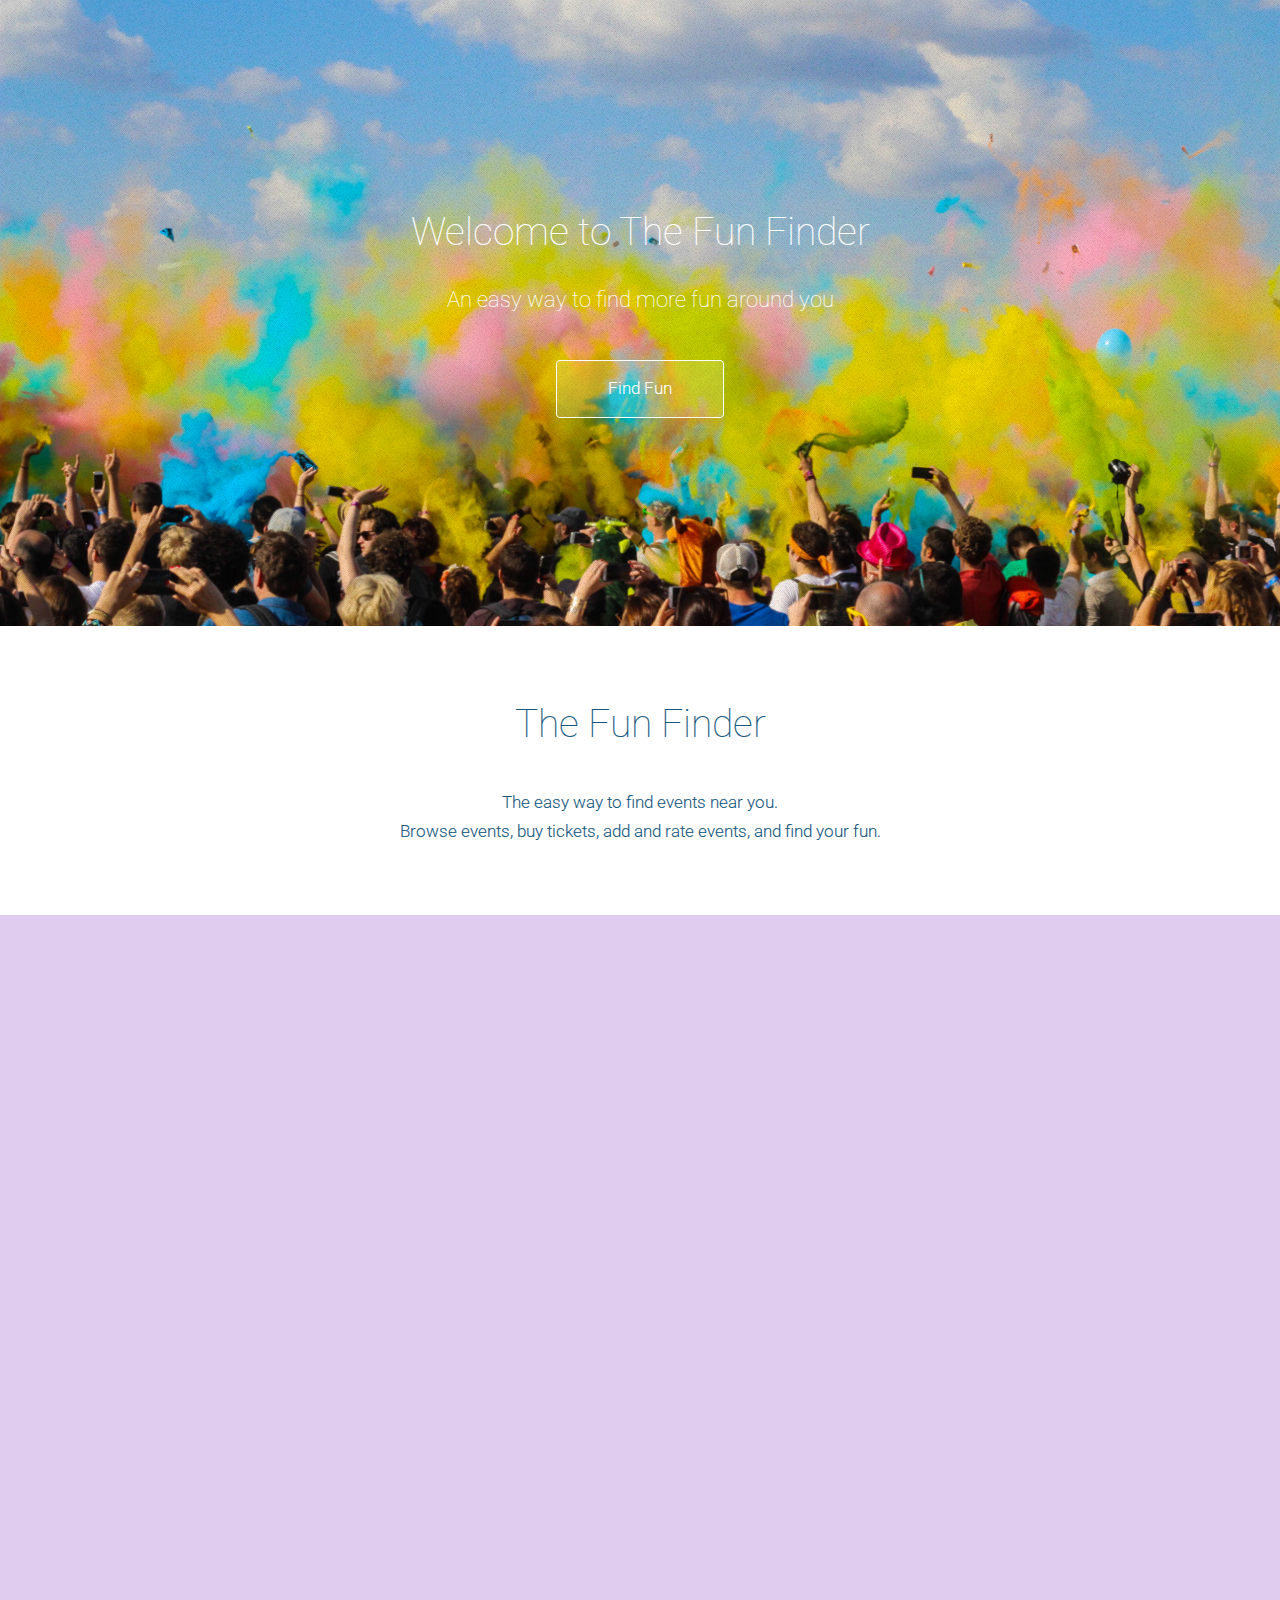
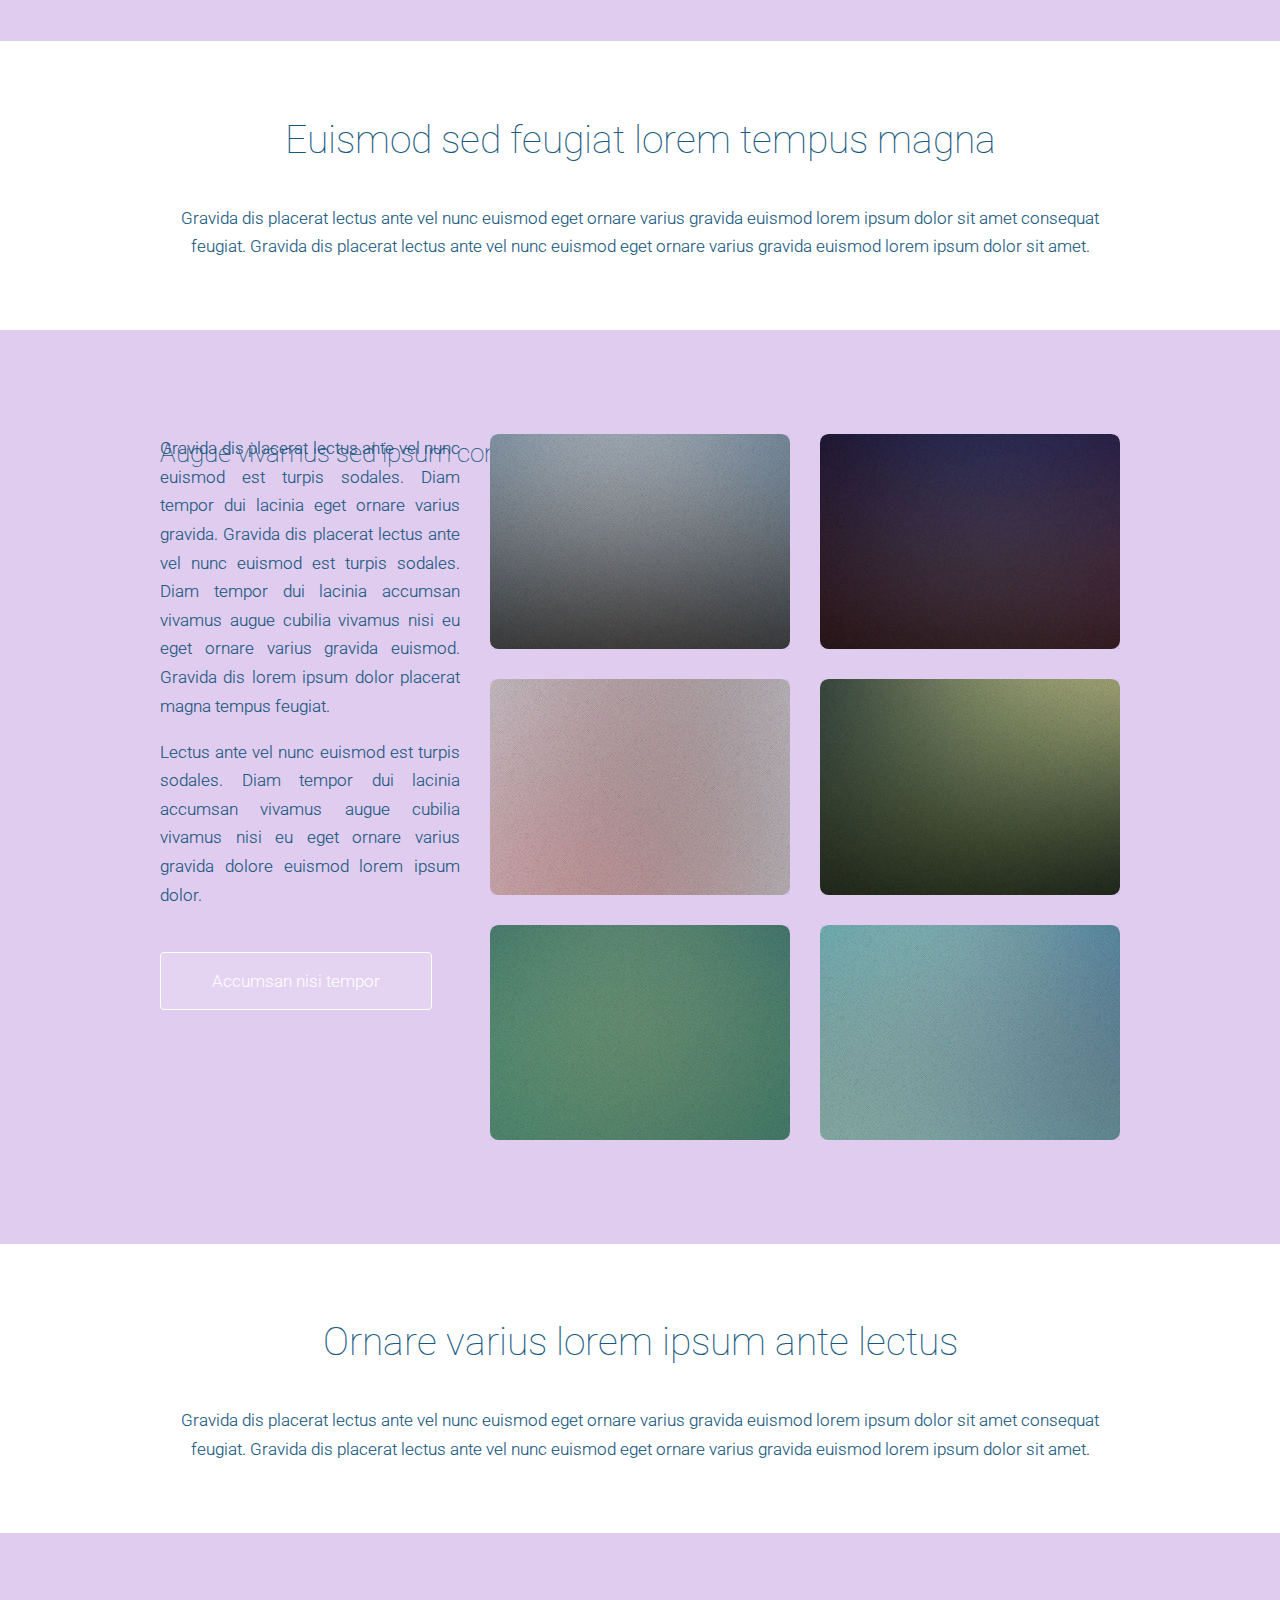
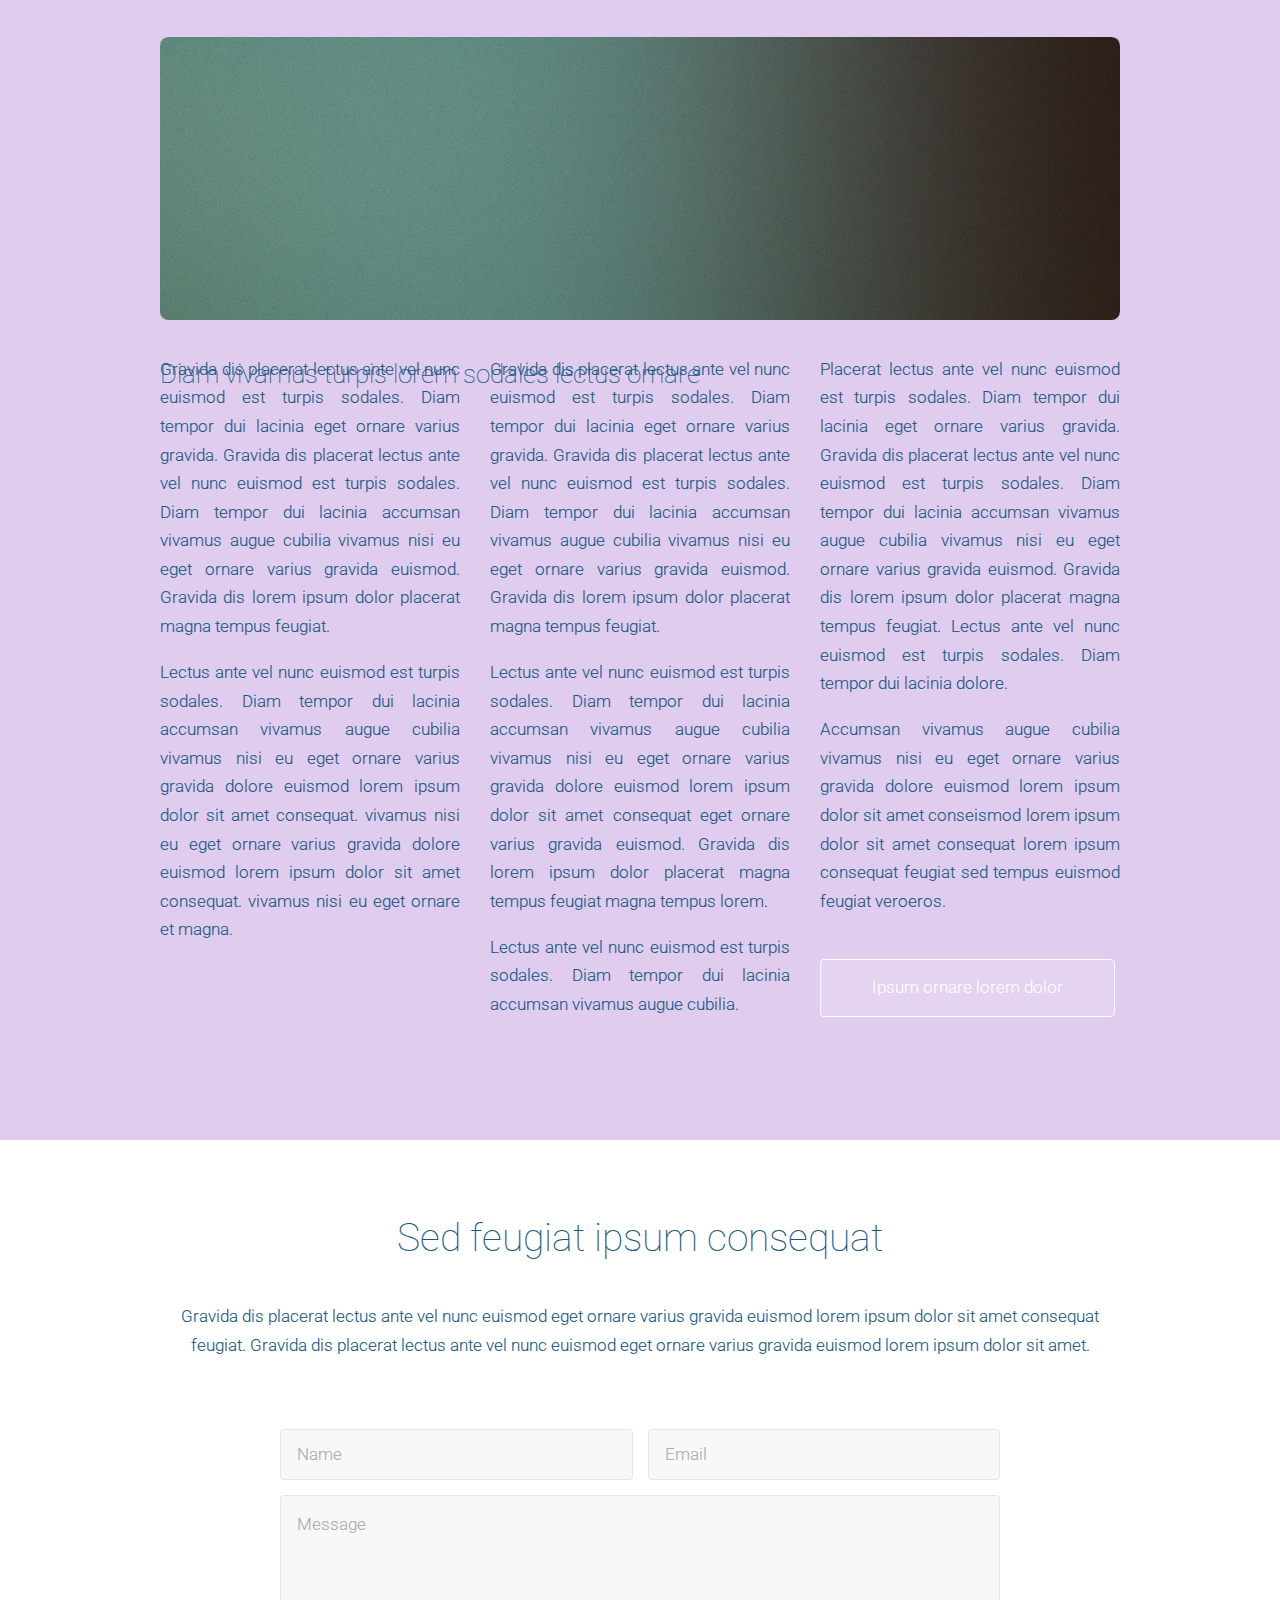
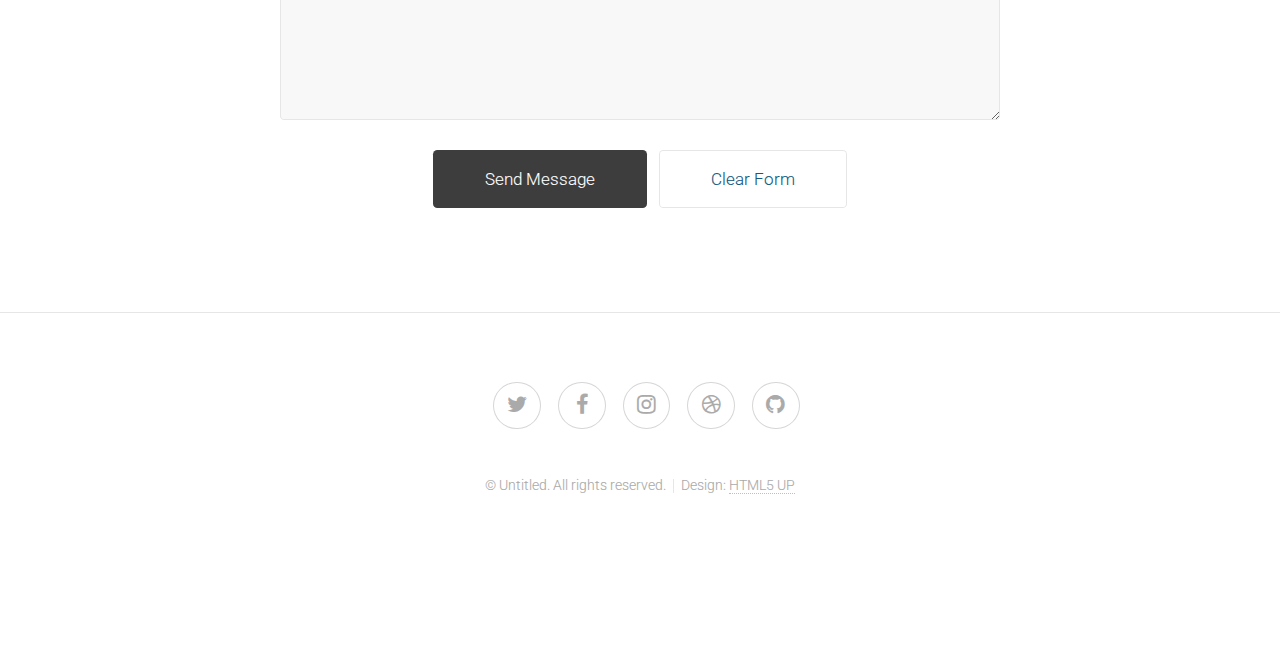
==== commit 0d15bf6a: "last day of camp" ====
--- a/about-me.html
+++ b/about-me.html
@@ -41,39 +41,16 @@
 				<div class="content dark style1 featured">
 					<div class="container">
 						<div class="row">
-							<div class="4u 12u(narrow)">
+							<div class="12u">
 								<section>
-									<span class="feature-icon"><span class="icon fa-globe"></span></span>
 									<header>
-										<h3>Your starting location</h3>
-									</header>
-									<p>Your starting location will help us find events in your area.</p>
-								</section>
-							</div>
-							<div class="4u 12u(narrow)">
-								<section>
-									<span class="feature-icon"><span class="icon fa-search"></span></span>
-									<header>
-										<h3>What you're looking for</h3>
-									</header>
-									<p>Select your intrests from many options to help us narrow down which events you would enjoy the most.</p>
-								</section>
-							</div>
-							<div class="4u 12u(narrow)">
-								<section>
-								<span class="feature-icon"><span class="icon fa-location-arrow"></span></span>
-									<header>
-										<h3>Distance you would travel</h3>
-									</header>
-									<p>Using your starting locaton, your intrests, and how far you are willing to travel, we will create a list of events to help you find your fun.</p>
-								</section>
+		<iframe width="854" height="480" src="https://www.youtube.com/embed/iCAWYCyGWZM" frameborder="0" allowfullscreen></iframe>									</header>
+								
 							</div>
 						</div>
 						<div class="row">
 							<div class="12u">
-								<footer>
-									<a href="#second" class="button scrolly">Let's get started</a>
-								</footer>
+							
 							</div>
 						</div>
 					</div>
--- a/assets/css/custom.css
+++ b/assets/css/custom.css
@@ -4,36 +4,151 @@
 }
 
 #header-fun {
-		position: relative;
-		margin: 0;
-		background-image: url("images/overlay.png"), url("../../images/header2.jpg");
-		background-size: auto, cover;
-		background-position: top left, center center;
-		background-repeat: repeat, no-repeat;
-		padding: 14em 0 14em 0;
-		text-align: center;
-		color: #fff;
-	}
+	position: relative;
+	margin: 0;
+	background-image: url("images/overlay.png"), url("../../images/header2.jpg");
+	background-size: auto, cover;
+	background-position: top left, center center;
+	background-repeat: repeat, no-repeat;
+	padding: 14em 0 14em 0;
+	text-align: center;
+	color: #fff;
+}
 
-		#header-fun header h1 {
-			font-size: 2.25em;
-			line-height: 1.25em;
-			margin-bottom: 0;
-		}
+#header-fun header h1 {
+	font-size: 2.25em;
+	line-height: 1.25em;
+	margin-bottom: 0;
+}
 
-		#header-fun header p {
-			margin-top: 1.25em;
-			font-weight: 100;
-			padding: 0;
-			font-size: 1.25em;
-			line-height: 1.5em;
-			text-align: center;
-		}
+#header-fun header p {
+	margin-top: 1.25em;
+	font-weight: 100;
+	padding: 0;
+	font-size: 1.25em;
+	line-height: 1.5em;
+	text-align: center;
+}
 
-		#header-fun footer {
-			padding-top: 1.5em;
-		}
+#header-fun footer {
+	padding-top: 1.5em;
+}
 
-		.full-width{
-			width: 100%;
-		}+#header-sign-up {
+	position: relative;
+	margin: 0;
+	background-image: url("images/overlay.png"), url("../../images/phone-pic.jpg");
+	background-size: auto, cover;
+	background-position: top left, center center;
+	background-repeat: repeat, no-repeat;
+	padding: 14em 0 14em 0;
+	text-align: center;
+	color: #fff;
+}
+
+#header-sign-up header h1 {
+	font-size: 2.25em;
+	line-height: 1.25em;
+	margin-bottom: 0;
+}
+
+#header-sign-up header p {
+	margin-top: 1.25em;
+	font-weight: 100;
+	padding: 0;
+	font-size: 1.25em;
+	line-height: 1.5em;
+	text-align: center;
+}
+
+#header-sign-up footer {
+	padding-top: 1.5em;
+}
+
+.full-width{
+	width: 100%;
+}
+
+#header header h1 {
+	font-size: 2.25em;
+	line-height: 1.25em;
+	margin-bottom: 0;
+	color: white;
+}
+
+
+.main > header h2 {
+	font-size: 2.25em;
+	font-weight: 100;
+	margin-bottom: 0;
+	color: #16587E;
+}
+	.main > header p {
+	margin: 2em 0 0 0;
+	padding: 0;
+	color: #16587E;
+	text-align: center;
+}
+
+.main > .content {
+	padding: 6em 0 6em 0;
+}
+
+.main > .content h3 {
+	font-size: 1.5em;
+	color: #16587E;
+}
+
+.main > .content.style4 {
+	padding-top: 0;
+	background: #fff;
+					color: #16587E;
+
+}
+.main > .content.dark {
+	background: #E0CCEF;
+		color: #16587E;
+}
+
+
+.feature-icon:after {
+	content: '';
+	position: absolute;
+	left: 50%;
+	bottom: 0.65em;
+	width: 1px;
+	height: 4.35em;
+	background: #666;
+	margin-left: -0.5px;
+						color: #16587E;
+
+}
+
+.dark .feature-icon .icon {
+	background: rgba(255, 255, 255, 0.15);
+	box-shadow: inset 0 0 0 1px rgba(255, 255, 255, 0.5);
+	color: #fff;
+						color: #16587E;
+
+}
+
+.dark .feature-icon:before, .dark .feature-icon:after {
+	background: rgba(255, 255, 255, 0.5);
+	color: #16587E;
+}
+
+.main > .content h3 {
+	font-size: 1.5em;
+	text-align: center;
+}
+
+.main > .content h3 {
+	font-size: 1.5em;
+	color: #16587E;
+	text-align: center;
+	position: absolute;
+
+}
+
+
+
